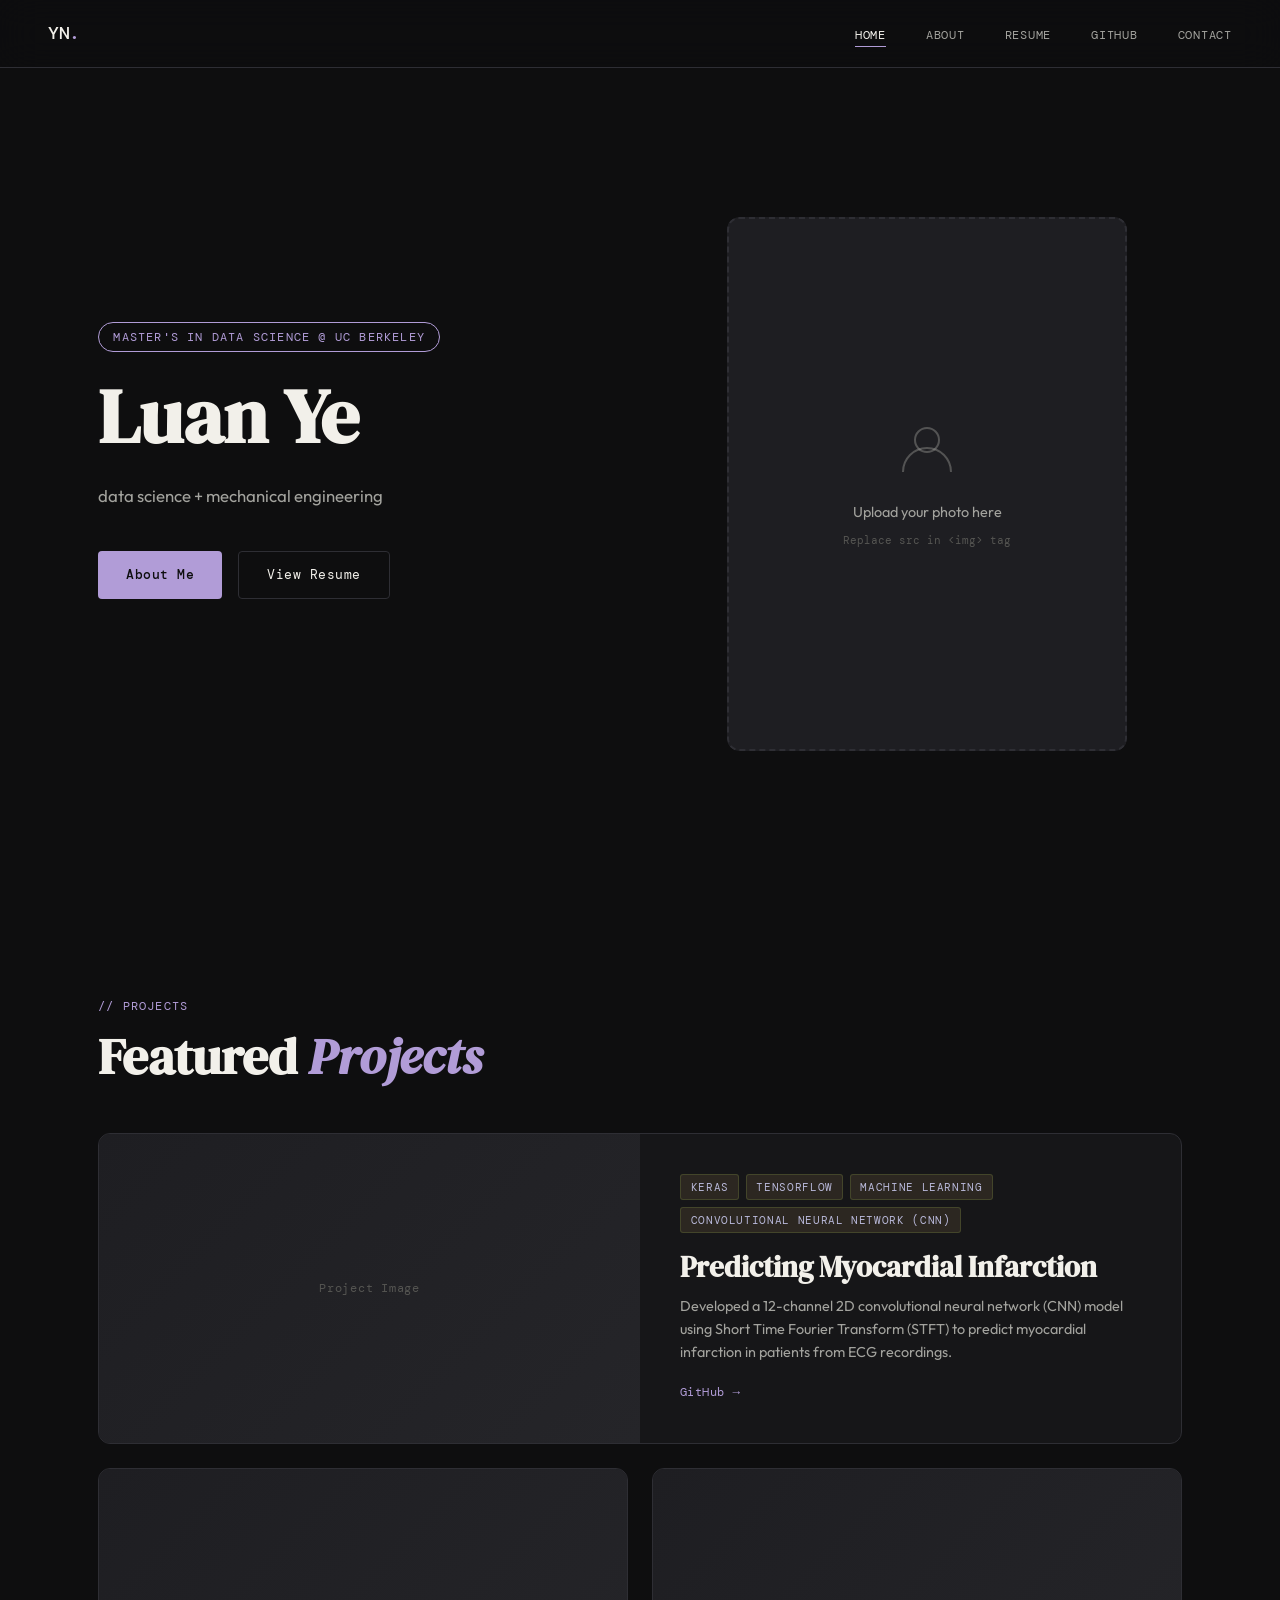
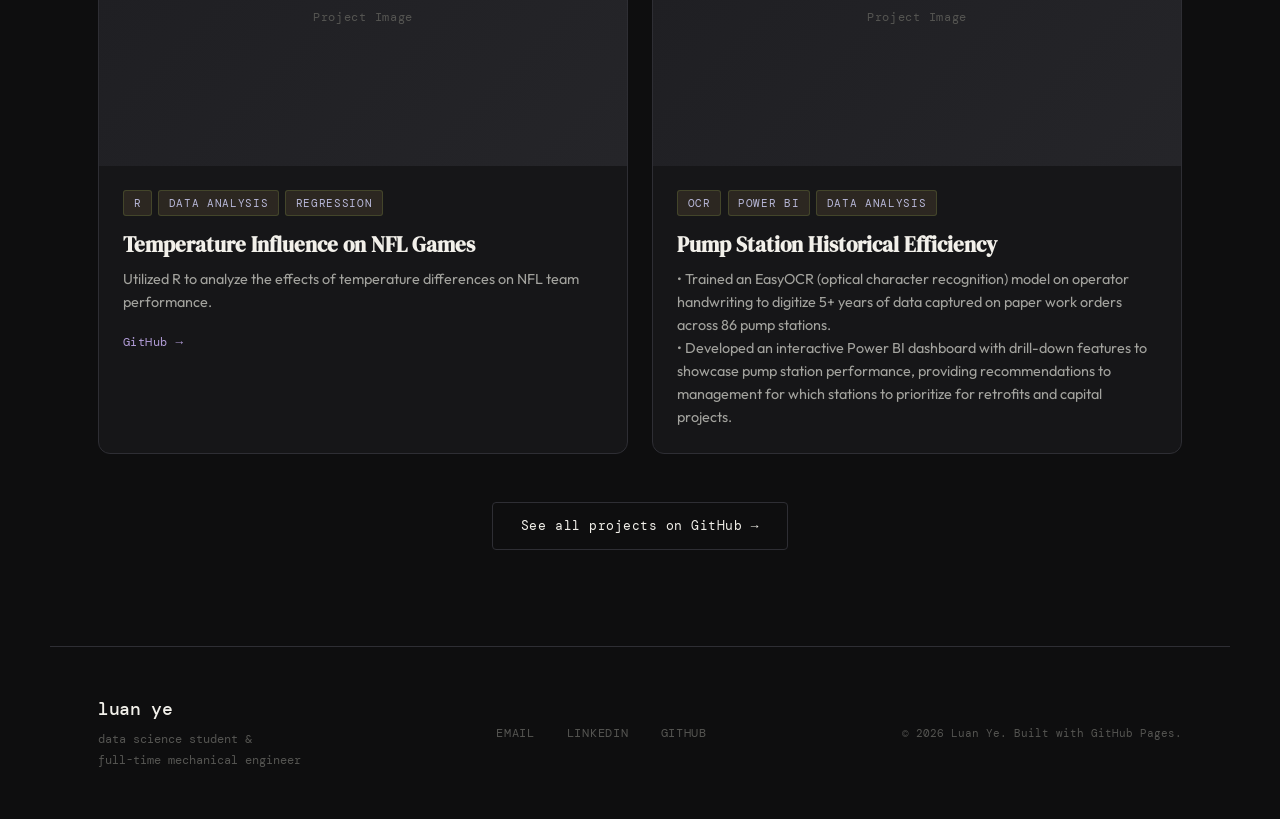
==== index.html @ e2cac596 "Update index.html" ====
<!DOCTYPE html>
<html lang="en">
<head>
  <meta charset="UTF-8" />
  <meta name="viewport" content="width=device-width, initial-scale=1.0"/>
  <title>Luan Ye — Data Science & Mechanical Engineering</title>
  <link rel="preconnect" href="https://fonts.googleapis.com">
  <link href="https://fonts.googleapis.com/css2?family=DM+Serif+Display:ital@0;1&family=DM+Mono:wght@300;400;500&family=Outfit:wght@300;400;500;600&display=swap" rel="stylesheet">
  <link rel="stylesheet" href="style.css">
</head>
<body>

  <!-- NAV -->
  <nav class="navbar">
    <div class="nav-logo">YN<span class="dot">.</span></div>
    <ul class="nav-links">
      <li><a href="index.html" class="active">Home</a></li>
      <li><a href="about.html">About</a></li>
      <li><a href="resume.html">Resume</a></li>
      <li><a href="https://github.com/yourusername" target="_blank">GitHub</a></li>
      <li><a href="contact.html">Contact</a></li>
    </ul>
    <button class="nav-toggle" aria-label="Toggle menu">&#9776;</button>
  </nav>

  <!-- HERO -->
  <section class="hero">
    <div class="hero-left">
      <span class="hero-tag">Master's in Data Science @ UC Berkeley</span>
      <h1 class="hero-title">Luan Ye </h1>
      <p class="hero-sub">
        data science + mechanical engineering
      </p>
      <div class="hero-cta">
        <a href="about.html" class="btn btn-primary">About Me</a>
        <a href="resume.html" class="btn btn-ghost">View Resume</a>
      </div>
    </div>

    <div class="hero-right">
      <div class="photo-frame">
        <div class="photo-placeholder">
          <div class="photo-inner">
            <svg width="64" height="64" viewBox="0 0 64 64" fill="none" xmlns="http://www.w3.org/2000/svg">
              <circle cx="32" cy="24" r="12" stroke="currentColor" stroke-width="2" fill="none" opacity="0.4"/>
              <path d="M8 56c0-13.255 10.745-24 24-24s24 10.745 24 24" stroke="currentColor" stroke-width="2" fill="none" opacity="0.4"/>
            </svg>
            <p>Upload your photo here</p>
            <span>Replace src in &lt;img&gt; tag</span>
          </div>
        </div>
        <!-- Uncomment and replace with your photo:
        <img src="assets/photo.jpg" alt="Your Name" class="hero-photo" />
        -->
        <div class="frame-accent top-left"></div>
        <div class="frame-accent bottom-right"></div>
      </div>
    </div>
  </section>

  <!-- PROJECTS -->
  <section class="projects-section">
    <div class="section-header">
      <div class="section-label">// Projects</div>
      <h2>Featured <em>Projects</em></h2>
    </div>

    <div class="projects-grid">

      <div class="project-card large">
        <div class="project-img-wrap">
          <div class="project-img-placeholder">
            <span>Project Image</span>
          </div>
           <img src="assets/ECG_STFT_Spectrogram.png" alt="Project 1 Image"> 
        </div>
        <div class="project-info">
          <div class="project-tags">
            <span>Keras</span><span>TensorFlow</span><span>Machine Learning</span><span>Convolutional Neural Network (CNN)</span>
          </div>
          <h3>Predicting Myocardial Infarction</h3>
          <p>Developed a 12-channel 2D convolutional neural network (CNN) model using Short Time Fourier Transform (STFT) to predict myocardial infarction in patients from ECG recordings.</p>
          <div class="project-links">
            <a href="https://github.com/yourusername/project1" target="_blank" class="proj-link">GitHub →</a>
          </div>
        </div>
      </div>

      <div class="project-card">
        <div class="project-img-wrap">
          <div class="project-img-placeholder">
            <span>Project Image</span>
          </div>
        </div>
        <div class="project-info">
          <div class="project-tags">
            <span>R</span><span>Data Analysis</span><span>Regression</span>
          </div>
          <h3>Temperature Influence on NFL Games</h3>
          <p>Utilized R to analyze the effects of temperature differences on NFL team performance.</p>
          <div class="project-links">
            <a href="https://github.com/yourusername/project2" target="_blank" class="proj-link">GitHub →</a>
          </div>
        </div>
      </div>

      <div class="project-card">
        <div class="project-img-wrap">
          <div class="project-img-placeholder">
            <span>Project Image</span>
          </div>
        </div>
        <div class="project-info">
          <div class="project-tags">
            <span>OCR</span><span>Power BI</span><span>Data Analysis</span>
          </div>
          <h3>Pump Station Historical Efficiency</h3>
          <p>• Trained an EasyOCR (optical character recognition) model on operator handwriting to digitize 5+ years of data captured on paper work orders across 86 pump stations. 
          <br>• Developed an interactive Power BI dashboard with drill-down features to showcase pump station performance, providing recommendations to management for which
            stations to prioritize for retrofits and capital projects.
          </p>
        </div>
      </div>

    </div>

    <div class="projects-more">
      <a href="https://github.com/yourusername" target="_blank" class="btn btn-ghost">See all projects on GitHub →</a>
    </div>
  </section>

  <!-- FOOTER -->
  <div id="footer-placeholder"></div>

  <script src="main.js"></script>
</body>
</html>
---- style.css ----
:root {
  --bg: #0e0e0f;
  --bg-2: #161618;
  --bg-3: #1e1e22;
  --surface: #252529;
  --border: #2e2e34;
  --text: #f2f0ea;
  --text-muted: #a3a39e;
  --text-dim: #555552;
  --accent: #b19cd7;     
  --accent-warm: #f0c674;  
  --accent-muted: #b8b8d9;
  --serif: 'DM Serif Display', Georgia, serif;
  --sans: 'Outfit', sans-serif;
  --mono: 'DM Mono', monospace;
  --radius: 4px;
  --radius-lg: 12px;
  --nav-h: 68px;
  --max-w: 1180px;
  --ease: cubic-bezier(0.22, 1, 0.36, 1);
}

*, *::before, *::after { box-sizing: border-box; margin: 0; padding: 0; }

html { scroll-behavior: smooth; }

body {
  background: var(--bg);
  color: var(--text);
  font-family: var(--sans);
  font-size: 16px;
  line-height: 1.7;
  overflow-x: hidden;
  -webkit-font-smoothing: antialiased;
}

a { color: inherit; text-decoration: none; }
img { max-width: 100%; display: block; }
ul { list-style: none; }

/* ---- SCROLLBAR ---- */
::-webkit-scrollbar { width: 6px; }
::-webkit-scrollbar-track { background: var(--bg); }
::-webkit-scrollbar-thumb { background: var(--border); border-radius: 3px; }

/* ============================================
   NAVBAR
============================================ */
.navbar {
  position: fixed;
  top: 0; left: 0; right: 0;
  height: var(--nav-h);
  display: flex;
  align-items: center;
  justify-content: space-between;
  padding: 0 3rem;
  background: rgba(14, 14, 15, 0.85);
  backdrop-filter: blur(20px);
  border-bottom: 1px solid var(--border);
  z-index: 100;
  transition: border-color 0.3s;
}

.nav-logo {
  font-family: var(--mono);
  font-size: 1.1rem;
  font-weight: 500;
  letter-spacing: -0.02em;
  color: var(--text);
}

.nav-logo .dot { color: var(--accent); }

.nav-links {
  display: flex;
  gap: 2.5rem;
  align-items: center;
}

.nav-links a {
  font-family: var(--mono);
  font-size: 0.78rem;
  letter-spacing: 0.06em;
  text-transform: uppercase;
  color: var(--text-muted);
  transition: color 0.2s;
  position: relative;
}

.nav-links a::after {
  content: '';
  position: absolute;
  bottom: -4px; left: 0; right: 0;
  height: 1px;
  background: var(--accent);
  transform: scaleX(0);
  transform-origin: left;
  transition: transform 0.3s var(--ease);
}

.nav-links a:hover,
.nav-links a.active {
  color: var(--text);
}

.nav-links a:hover::after,
.nav-links a.active::after {
  transform: scaleX(1);
}

.nav-toggle {
  display: none;
  background: none;
  border: none;
  color: var(--text);
  font-size: 1.4rem;
  cursor: pointer;
}

/* ============================================
   BUTTONS
============================================ */
.btn {
  display: inline-flex;
  align-items: center;
  gap: 0.5rem;
  padding: 0.75rem 1.75rem;
  border-radius: var(--radius);
  font-family: var(--mono);
  font-size: 0.8rem;
  letter-spacing: 0.04em;
  transition: all 0.25s var(--ease);
  cursor: pointer;
  border: none;
}

.btn-primary {
  background: var(--accent);
  color: #0e0e0f;
  font-weight: 500;
}

.btn-primary:hover {
  background: #d9ff6e;
  transform: translateY(-1px);
  box-shadow: 0 8px 24px rgba(200, 240, 96, 0.2);
}

.btn-ghost {
  background: transparent;
  color: var(--text);
  border: 1px solid var(--border);
}

.btn-ghost:hover {
  border-color: var(--accent);
  color: var(--accent);
  transform: translateY(-1px);
}

/* ============================================
   SECTION LABELS
============================================ */
.section-label {
  font-family: var(--mono);
  font-size: 0.75rem;
  letter-spacing: 0.1em;
  color: var(--accent);
  margin-bottom: 0.75rem;
  text-transform: uppercase;
}

/* ============================================
   HERO
============================================ */
.hero {
  min-height: 100vh;
  padding: calc(var(--nav-h) + 5rem) 3rem 5rem;
  max-width: var(--max-w);
  margin: 0 auto;
  display: grid;
  grid-template-columns: 1fr 1fr;
  gap: 4rem;
  align-items: center;
}

.hero-tag {
  display: inline-block;
  font-family: var(--mono);
  font-size: 0.75rem;
  letter-spacing: 0.1em;
  text-transform: uppercase;
  color: var(--accent);
  border: 1px solid var(--accent);
  border-radius: 100px;
  padding: 0.25rem 0.9rem;
  margin-bottom: 1.5rem;
}

.hero-title {
  font-family: var(--serif);
  font-size: clamp(3rem, 6vw, 5.5rem);
  line-height: 1.05;
  color: var(--text);
  margin-bottom: 1.5rem;
  animation: fadeUp 0.8s var(--ease) both;
}

.hero-title em {
  font-style: italic;
  color: var(--accent);
}

.hero-sub {
  font-size: 1.05rem;
  color: var(--text-muted);
  max-width: 460px;
  margin-bottom: 2.5rem;
  line-height: 1.8;
  animation: fadeUp 0.8s 0.1s var(--ease) both;
}

.hero-cta {
  display: flex;
  gap: 1rem;
  flex-wrap: wrap;
  margin-bottom: 3rem;
  animation: fadeUp 0.8s 0.2s var(--ease) both;
}

.hero-stats {
  display: flex;
  align-items: center;
  gap: 2rem;
  animation: fadeUp 0.8s 0.3s var(--ease) both;
}

.stat { display: flex; flex-direction: column; }
.stat-num {
  font-family: var(--serif);
  font-size: 2rem;
  color: var(--text);
  line-height: 1;
}
.stat-label {
  font-family: var(--mono);
  font-size: 0.7rem;
  letter-spacing: 0.08em;
  color: var(--text-muted);
  text-transform: uppercase;
  margin-top: 0.2rem;
}
.stat-divider {
  width: 1px;
  height: 40px;
  background: var(--border);
}

/* PHOTO FRAME */
.hero-right {
  display: flex;
  flex-direction: column;
  align-items: center;
  gap: 1.5rem;
  animation: fadeIn 1s 0.4s var(--ease) both;
}

.photo-frame {
  position: relative;
  width: 100%;
  max-width: 400px;
  aspect-ratio: 3/4;
  border-radius: var(--radius-lg);
  overflow: hidden;
}

.about-frame {
  max-width: 340px;
  aspect-ratio: 3/4;
}

.photo-placeholder {
  width: 100%;
  height: 100%;
  background: var(--bg-3);
  border: 2px dashed var(--border);
  border-radius: var(--radius-lg);
  display: flex;
  align-items: center;
  justify-content: center;
  transition: border-color 0.3s;
}

.photo-placeholder:hover { border-color: var(--accent); }

.photo-inner {
  text-align: center;
  color: var(--text-muted);
  padding: 2rem;
}

.photo-inner p {
  font-size: 0.9rem;
  margin-top: 0.75rem;
}

.photo-inner span {
  font-family: var(--mono);
  font-size: 0.7rem;
  color: var(--text-dim);
}

.hero-photo {
  width: 100%;
  height: 100%;
  object-fit: cover;
  border-radius: var(--radius-lg);
}

.frame-accent {
  position: absolute;
  width: 40px;
  height: 40px;
  border-color: var(--accent);
  border-style: solid;
  pointer-events: none;
}

.frame-accent.top-left {
  top: -8px; left: -8px;
  border-width: 2px 0 0 2px;
}

.frame-accent.bottom-right {
  bottom: -8px; right: -8px;
  border-width: 0 2px 2px 0;
}

.floating-badge {
  display: flex;
  align-items: center;
  gap: 0.5rem;
  background: var(--bg-3);
  border: 1px solid var(--border);
  border-radius: 100px;
  padding: 0.5rem 1.25rem;
  font-family: var(--mono);
  font-size: 0.75rem;
  color: var(--text-muted);
  letter-spacing: 0.04em;
}

.badge-icon {
  color: var(--accent);
  animation: spin 4s linear infinite;
}

/* ============================================
   SUMMARY SECTION
============================================ */
.summary-section {
  background: var(--bg-2);
  border-top: 1px solid var(--border);
  border-bottom: 1px solid var(--border);
  padding: 6rem 3rem;
}

.summary-grid {
  max-width: var(--max-w);
  margin: 0 auto;
  display: grid;
  grid-template-columns: 1fr 1fr;
  gap: 5rem;
  align-items: start;
}

.summary-text h2 {
  font-family: var(--serif);
  font-size: clamp(1.8rem, 3vw, 2.8rem);
  line-height: 1.2;
  margin-bottom: 1.5rem;
}

.summary-text h2 em {
  font-style: italic;
  color: var(--accent);
}

.summary-text p {
  color: var(--text-muted);
  margin-bottom: 1rem;
  line-height: 1.8;
}

.summary-skills {
  display: flex;
  flex-wrap: wrap;
  gap: 0.6rem;
  padding-top: 1rem;
}

.skill-pill {
  font-family: var(--mono);
  font-size: 0.75rem;
  letter-spacing: 0.04em;
  padding: 0.4rem 0.9rem;
  border: 1px solid var(--border);
  border-radius: 100px;
  color: var(--text-muted);
  transition: all 0.2s;
}

.skill-pill:hover {
  border-color: var(--accent);
  color: var(--accent);
  background: rgba(200, 240, 96, 0.05);
}

/* ============================================
   PROJECTS SECTION
============================================ */
.projects-section {
  padding: 6rem 3rem;
  max-width: var(--max-w);
  margin: 0 auto;
}

.section-header {
  margin-bottom: 3rem;
}

.section-header h2 {
  font-family: var(--serif);
  font-size: clamp(2rem, 4vw, 3.5rem);
  line-height: 1.1;
}

.section-header h2 em {
  font-style: italic;
  color: var(--accent);
}

.projects-grid {
  display: grid;
  grid-template-columns: repeat(2, 1fr);
  gap: 1.5rem;
}

.project-card {
  background: var(--bg-2);
  border: 1px solid var(--border);
  border-radius: var(--radius-lg);
  overflow: hidden;
  transition: border-color 0.3s, transform 0.3s var(--ease);
}

.project-card:hover {
  border-color: var(--accent);
  transform: translateY(-4px);
}

.project-card.large {
  grid-column: span 2;
  display: grid;
  grid-template-columns: 1fr 1fr;
}

.project-img-wrap {
  aspect-ratio: 16/9;
  overflow: hidden;
  background: var(--bg-3);
}

.project-card.large .project-img-wrap {
  aspect-ratio: auto;
  min-height: 300px;
}

.project-img-placeholder {
  width: 100%;
  height: 100%;
  display: flex;
  align-items: center;
  justify-content: center;
  color: var(--text-dim);
  font-family: var(--mono);
  font-size: 0.75rem;
  letter-spacing: 0.06em;
  background: linear-gradient(135deg, var(--bg-3) 0%, var(--surface) 100%);
  transition: opacity 0.3s;
}

.project-img-placeholder:hover { opacity: 0.8; }

.project-info {
  padding: 1.5rem;
  display: flex;
  flex-direction: column;
  gap: 0.6rem;
}

.project-card.large .project-info {
  padding: 2.5rem;
  justify-content: center;
}

.project-tags {
  display: flex;
  flex-wrap: wrap;
  gap: 0.4rem;
  margin-bottom: 0.4rem;
}

.project-tags span {
  font-family: var(--mono);
  font-size: 0.67rem;
  letter-spacing: 0.06em;
  padding: 0.2rem 0.6rem;
  background: rgba(240, 198, 116, 0.10);
  color: var(--accent-muted);
  border: 1px solid rgba(200, 240, 96, 0.15);
  border-radius: 3px;
  text-transform: uppercase;
}

.project-info h3 {
  font-family: var(--serif);
  font-size: 1.3rem;
  color: var(--text);
  line-height: 1.25;
}

.project-card.large .project-info h3 {
  font-size: 1.8rem;
}

.project-info p {
  font-size: 0.9rem;
  color: var(--text-muted);
  line-height: 1.6;
}

.project-links {
  display: flex;
  gap: 1.25rem;
  margin-top: 0.5rem;
}

.proj-link {
  font-family: var(--mono);
  font-size: 0.78rem;
  color: var(--accent);
  letter-spacing: 0.04em;
  transition: opacity 0.2s;
}

.proj-link:hover { opacity: 0.7; }
.proj-link.secondary { color: var(--text-muted); }

.projects-more {
  margin-top: 3rem;
  text-align: center;
}

/* ============================================
   PAGE HERO (inner pages)
============================================ */
.page-hero {
  padding: calc(var(--nav-h) + 5rem) 3rem 4rem;
  max-width: var(--max-w);
  margin: 0 auto;
  border-bottom: 1px solid var(--border);
}

.page-hero h1 {
  font-family: var(--serif);
  font-size: clamp(2.5rem, 5vw, 4.5rem);
  line-height: 1.1;
  margin-top: 0.5rem;
}

.page-hero h1 em {
  font-style: italic;
  color: var(--accent);
}

/* ============================================
   ABOUT PAGE
============================================ */
.about-section {
  padding: 5rem 3rem;
  max-width: var(--max-w);
  margin: 0 auto;
}

.about-grid {
  display: grid;
  grid-template-columns: 320px 1fr;
  gap: 5rem;
  align-items: start;
}

.about-photo-col {
  position: sticky;
  top: calc(var(--nav-h) + 2rem);
}

.about-quick-facts {
  margin-top: 2rem;
  display: flex;
  flex-direction: column;
  gap: 0.75rem;
}

.fact {
  display: flex;
  justify-content: space-between;
  align-items: center;
  font-size: 0.85rem;
  padding-bottom: 0.75rem;
  border-bottom: 1px solid var(--border);
}

.fact-label {
  font-family: var(--mono);
  font-size: 0.7rem;
  letter-spacing: 0.08em;
  color: var(--text-dim);
  text-transform: uppercase;
}

.about-text-col h2 {
  font-family: var(--serif);
  font-size: 2.5rem;
  margin-bottom: 1.5rem;
}

.about-text-col h2 em {
  font-style: italic;
  color: var(--accent);
}

.about-text-col p {
  color: var(--text-muted);
  line-height: 1.8;
  margin-bottom: 1.2rem;
}

/* TIMELINE */
.timeline {
  margin-top: 3rem;
  padding-top: 3rem;
  border-top: 1px solid var(--border);
}

.timeline-item {
  display: grid;
  grid-template-columns: 16px 1fr;
  gap: 1.25rem;
  margin-bottom: 2rem;
  position: relative;
}

.timeline-item:not(:last-child) .timeline-dot::after {
  content: '';
  position: absolute;
  left: 7px;
  top: 20px;
  bottom: -20px;
  width: 1px;
  background: var(--border);
}

.timeline-dot {
  width: 14px;
  height: 14px;
  border-radius: 50%;
  background: var(--accent);
  border: 2px solid var(--bg);
  box-shadow: 0 0 0 1px var(--accent);
  margin-top: 4px;
  flex-shrink: 0;
  position: relative;
}

.timeline-date {
  font-family: var(--mono);
  font-size: 0.72rem;
  letter-spacing: 0.06em;
  color: var(--accent-muted);
  text-transform: uppercase;
}

.timeline-content h4 {
  font-size: 1rem;
  font-weight: 600;
  color: var(--text);
  margin: 0.3rem 0 0.2rem;
}

.timeline-content p {
  font-size: 0.85rem;
  color: var(--text-muted);
  margin: 0;
}

.interest-pills {
  display: flex;
  flex-wrap: wrap;
  gap: 0.5rem;
}

.interest-pills span {
  font-family: var(--mono);
  font-size: 0.75rem;
  letter-spacing: 0.04em;
  padding: 0.4rem 0.9rem;
  background: var(--bg-3);
  border: 1px solid var(--border);
  border-radius: 100px;
  color: var(--text-muted);
}

/* ============================================
   RESUME PAGE
============================================ */
.resume-viewer {
  padding: 0;
  margin: 0;
  max-width: none;
}

.resume-viewer iframe {
  width: 100%;
  height: 100vh;
  border: none;
  display: block;
}

/* ============================================
   CONTACT PAGE
============================================ */
.contact-section {
  padding: 5rem 3rem 6rem;
  max-width: var(--max-w);
  margin: 0 auto;
}

.contact-grid {
  display: grid;
  grid-template-columns: 1fr 1fr;
  gap: 5rem;
  align-items: start;
}

.contact-intro {
  font-size: 1.05rem;
  color: var(--text-muted);
  line-height: 1.8;
  margin-bottom: 2.5rem;
}

.contact-channels {
  display: flex;
  flex-direction: column;
  gap: 0.75rem;
  margin-bottom: 2.5rem;
}

.contact-channel {
  display: flex;
  align-items: center;
  gap: 1rem;
  padding: 1.25rem;
  background: var(--bg-2);
  border: 1px solid var(--border);
  border-radius: var(--radius-lg);
  transition: border-color 0.2s, transform 0.2s var(--ease);
}

.contact-channel:hover {
  border-color: var(--accent);
  transform: translateX(4px);
}

.channel-icon {
  width: 40px;
  height: 40px;
  background: var(--bg-3);
  border-radius: var(--radius);
  display: flex;
  align-items: center;
  justify-content: center;
  font-family: var(--mono);
  font-size: 0.8rem;
  color: var(--accent);
  flex-shrink: 0;
}

.channel-info {
  flex: 1;
  display: flex;
  flex-direction: column;
}

.channel-label {
  font-family: var(--mono);
  font-size: 0.68rem;
  letter-spacing: 0.08em;
  text-transform: uppercase;
  color: var(--text-dim);
}

.channel-value {
  font-size: 0.9rem;
  color: var(--text);
}

.channel-arrow {
  color: var(--text-dim);
  font-size: 0.9rem;
  transition: color 0.2s;
}

.contact-channel:hover .channel-arrow { color: var(--accent); }

.availability-badge {
  display: inline-flex;
  align-items: center;
  gap: 0.6rem;
  font-family: var(--mono);
  font-size: 0.75rem;
  color: var(--text-muted);
  letter-spacing: 0.02em;
  padding: 0.6rem 1.1rem;
  background: var(--bg-2);
  border: 1px solid var(--border);
  border-radius: 100px;
}

.avail-dot {
  width: 8px;
  height: 8px;
  border-radius: 50%;
  background: var(--accent);
  animation: pulse 2s ease infinite;
}

.contact-form-wrapper {
  background: var(--bg-2);
  border: 1px solid var(--border);
  border-radius: var(--radius-lg);
  padding: 2.5rem;
}

.contact-form-wrapper h3 {
  font-family: var(--serif);
  font-size: 1.5rem;
  margin-bottom: 0.5rem;
}

.form-note {
  font-family: var(--mono);
  font-size: 0.72rem;
  color: var(--text-dim);
  margin-bottom: 2rem;
  line-height: 1.5;
}

.form-note a { color: var(--accent); text-decoration: underline; }

.contact-form {
  display: flex;
  flex-direction: column;
  gap: 1.25rem;
}

.form-group {
  display: flex;
  flex-direction: column;
  gap: 0.4rem;
}

.form-group label {
  font-family: var(--mono);
  font-size: 0.72rem;
  letter-spacing: 0.08em;
  text-transform: uppercase;
  color: var(--text-dim);
}

.form-group input,
.form-group textarea {
  background: var(--bg-3);
  border: 1px solid var(--border);
  border-radius: var(--radius);
  padding: 0.75rem 1rem;
  color: var(--text);
  font-family: var(--sans);
  font-size: 0.9rem;
  outline: none;
  transition: border-color 0.2s;
  resize: vertical;
}

.form-group input:focus,
.form-group textarea:focus {
  border-color: var(--accent);
}

.form-submit { width: 100%; justify-content: center; margin-top: 0.5rem; }

/* ============================================
   FOOTER
============================================ */
.footer {
  border-top: 1px solid var(--border);
  padding: 3rem;
  max-width: var(--max-w);
  margin: 0 auto;
  display: grid;
  grid-template-columns: auto 1fr auto;
  align-items: center;
  gap: 2rem;
}

.footer-left {
  display: flex;
  flex-direction: column;
  gap: 0.25rem;
}

.footer-left p {
  font-size: 0.78rem;
  color: var(--text-dim);
  font-family: var(--mono);
}

.footer-links {
  display: flex;
  justify-content: center;
  gap: 2rem;
}

.footer-links a {
  font-family: var(--mono);
  font-size: 0.75rem;
  letter-spacing: 0.06em;
  color: var(--text-dim);
  text-transform: uppercase;
  transition: color 0.2s;
}

.footer-links a:hover { color: var(--accent); }

.footer-copy {
  font-family: var(--mono);
  font-size: 0.7rem;
  color: var(--text-dim);
  text-align: right;
}

/* ============================================
   ANIMATIONS
============================================ */
@keyframes fadeUp {
  from { opacity: 0; transform: translateY(24px); }
  to   { opacity: 1; transform: translateY(0); }
}

@keyframes fadeIn {
  from { opacity: 0; }
  to   { opacity: 1; }
}

@keyframes spin {
  from { transform: rotate(0deg); }
  to   { transform: rotate(360deg); }
}

@keyframes pulse {
  0%, 100% { opacity: 1; }
  50% { opacity: 0.4; }
}

/* ============================================
   RESPONSIVE
============================================ */
@media (max-width: 900px) {
  .hero {
    grid-template-columns: 1fr;
    text-align: center;
    padding-top: calc(var(--nav-h) + 3rem);
  }

  .hero-right { order: -1; }
  .hero-cta { justify-content: center; }
  .hero-stats { justify-content: center; }
  .hero-sub { margin: 0 auto 2rem; }

  .photo-frame { max-width: 280px; margin: 0 auto; }

  .summary-grid,
  .about-grid,
  .contact-grid {
    grid-template-columns: 1fr;
    gap: 3rem;
  }

  .about-photo-col { position: static; }

  .project-card.large {
    grid-column: span 1;
    grid-template-columns: 1fr;
  }

  .projects-grid { grid-template-columns: 1fr; }

  .resume-entry {
    grid-template-columns: 1fr;
    gap: 0.5rem;
  }

  .footer {
    grid-template-columns: 1fr;
    text-align: center;
  }

  .footer-links { flex-wrap: wrap; }
  .footer-copy { text-align: center; }
}

@media (max-width: 640px) {
  .navbar { padding: 0 1.5rem; }
  .nav-links { display: none; }
  .nav-toggle { display: block; }

  .hero,
  .summary-section,
  .projects-section,
  .about-section,
  .resume-section,
  .contact-section,
  .page-hero {
    padding-left: 1.5rem;
    padding-right: 1.5rem;
  }

  .footer { padding: 2rem 1.5rem; }
}
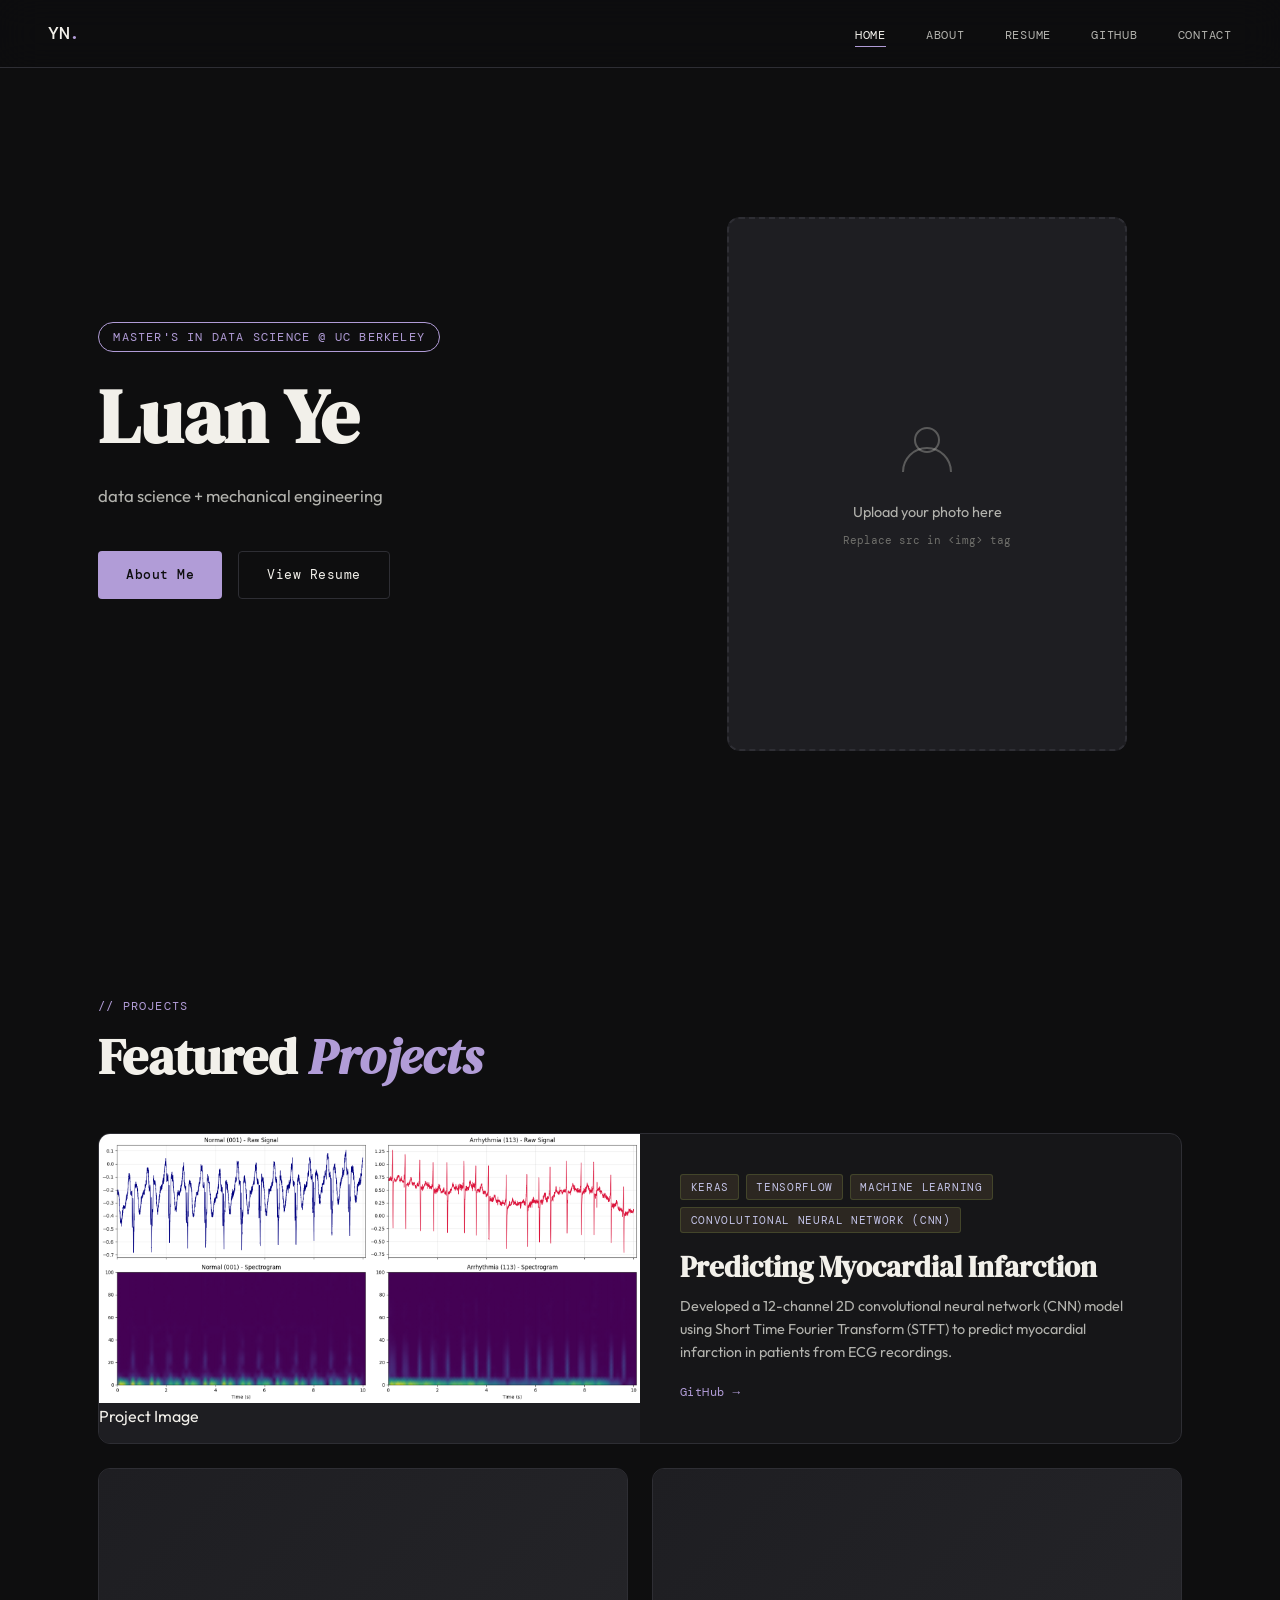
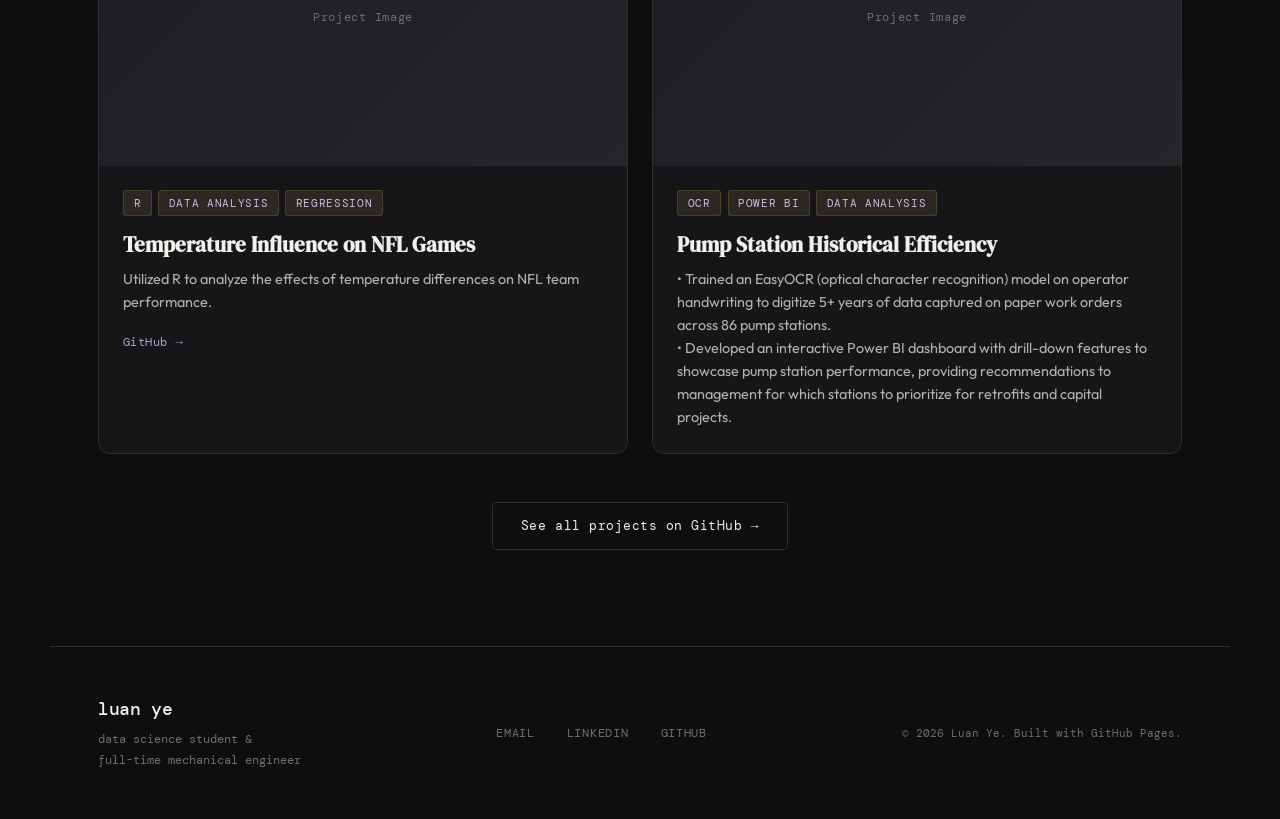
==== commit 88d4b289: "Update index.html" ====
--- a/index.html
+++ b/index.html
@@ -69,11 +69,9 @@
 
       <div class="project-card large">
         <div class="project-img-wrap">
-          <div class="project-img-placeholder">
+          <img src="assets/ECG_STFT_Spectrogram.png" alt="Project 1 Image"> 
             <span>Project Image</span>
           </div>
-           <img src="assets/ECG_STFT_Spectrogram.png" alt="Project 1 Image"> 
-        </div>
         <div class="project-info">
           <div class="project-tags">
             <span>Keras</span><span>TensorFlow</span><span>Machine Learning</span><span>Convolutional Neural Network (CNN)</span>
--- a/style.css
+++ b/style.css
@@ -6,11 +6,11 @@
   --surface: #252529;
   --border: #2e2e34;
   --text: #f2f0ea;
-  --text-muted: #a3a39e;
-  --text-dim: #555552;
+  --text-muted: #b3b3ae;
+  --text-dim: #6f6f6b;
   --accent: #b19cd7;     
   --accent-warm: #f0c674;  
-  --accent-muted: #b8b8d9;
+  --accent-muted: #c2c2e6;
   --serif: 'DM Serif Display', Georgia, serif;
   --sans: 'Outfit', sans-serif;
   --mono: 'DM Mono', monospace;
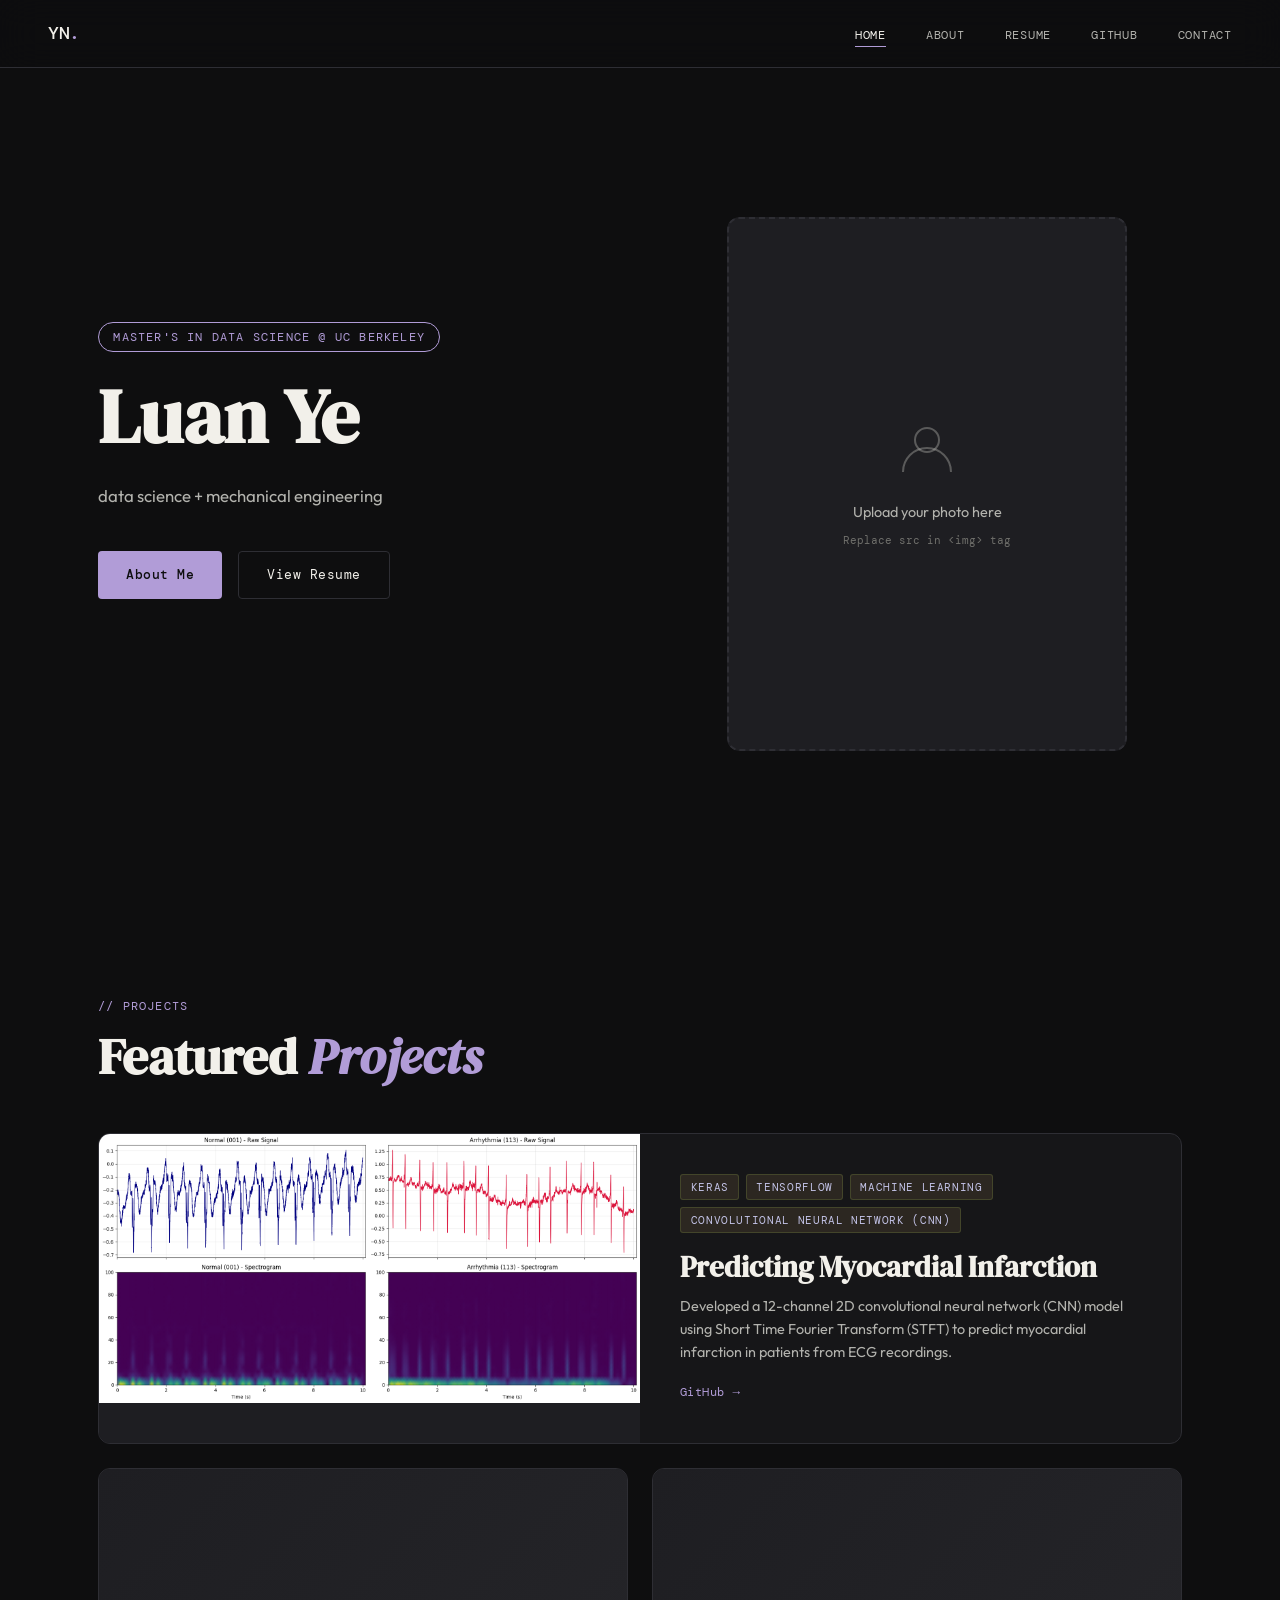
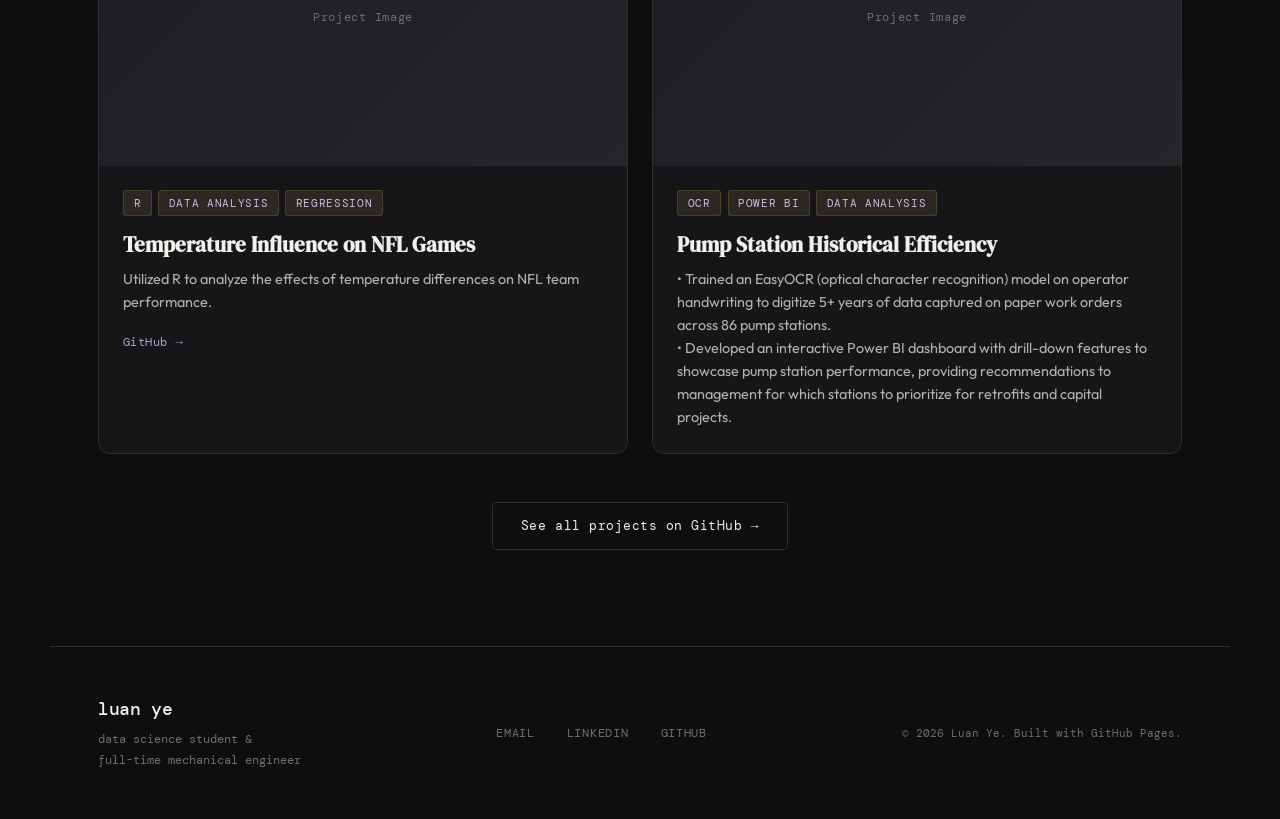
==== commit 8671d1ce: "Update index.html" ====
--- a/index.html
+++ b/index.html
@@ -70,7 +70,6 @@
       <div class="project-card large">
         <div class="project-img-wrap">
           <img src="assets/ECG_STFT_Spectrogram.png" alt="Project 1 Image"> 
-            <span>Project Image</span>
           </div>
         <div class="project-info">
           <div class="project-tags">
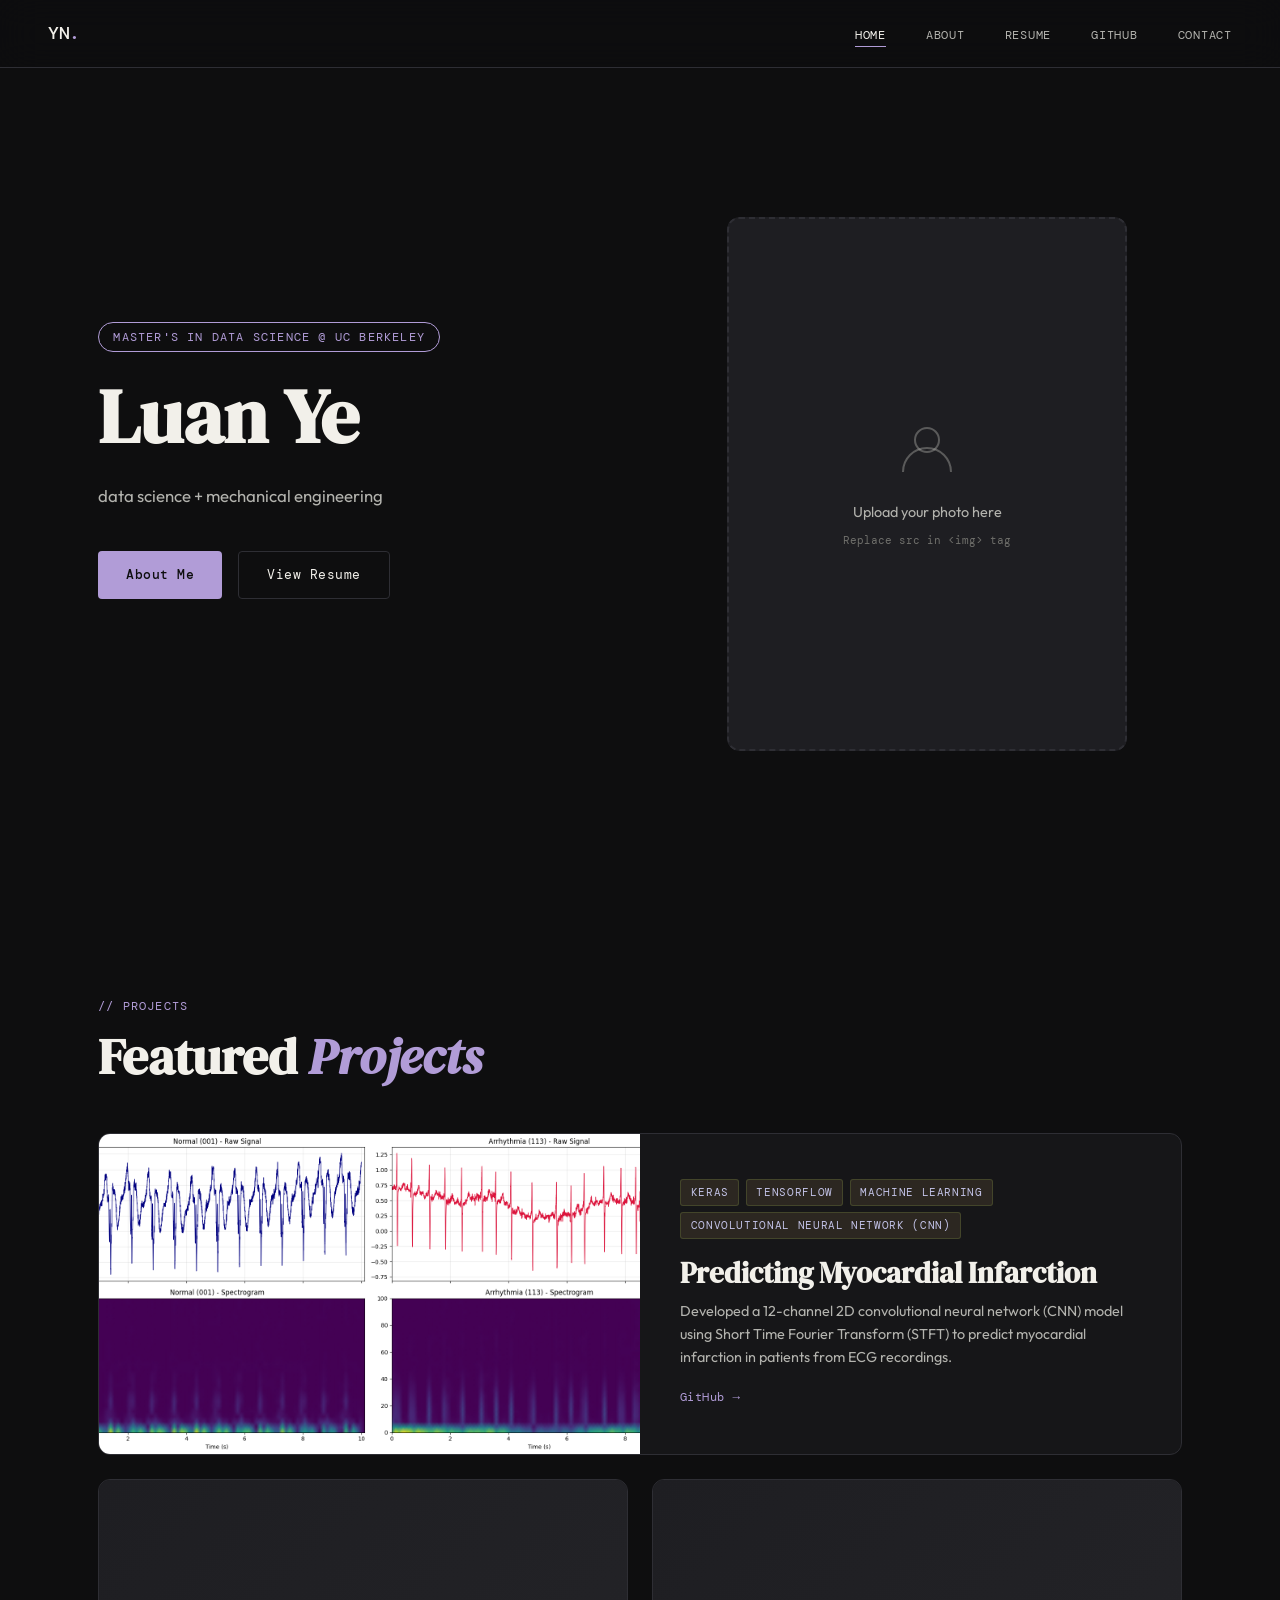
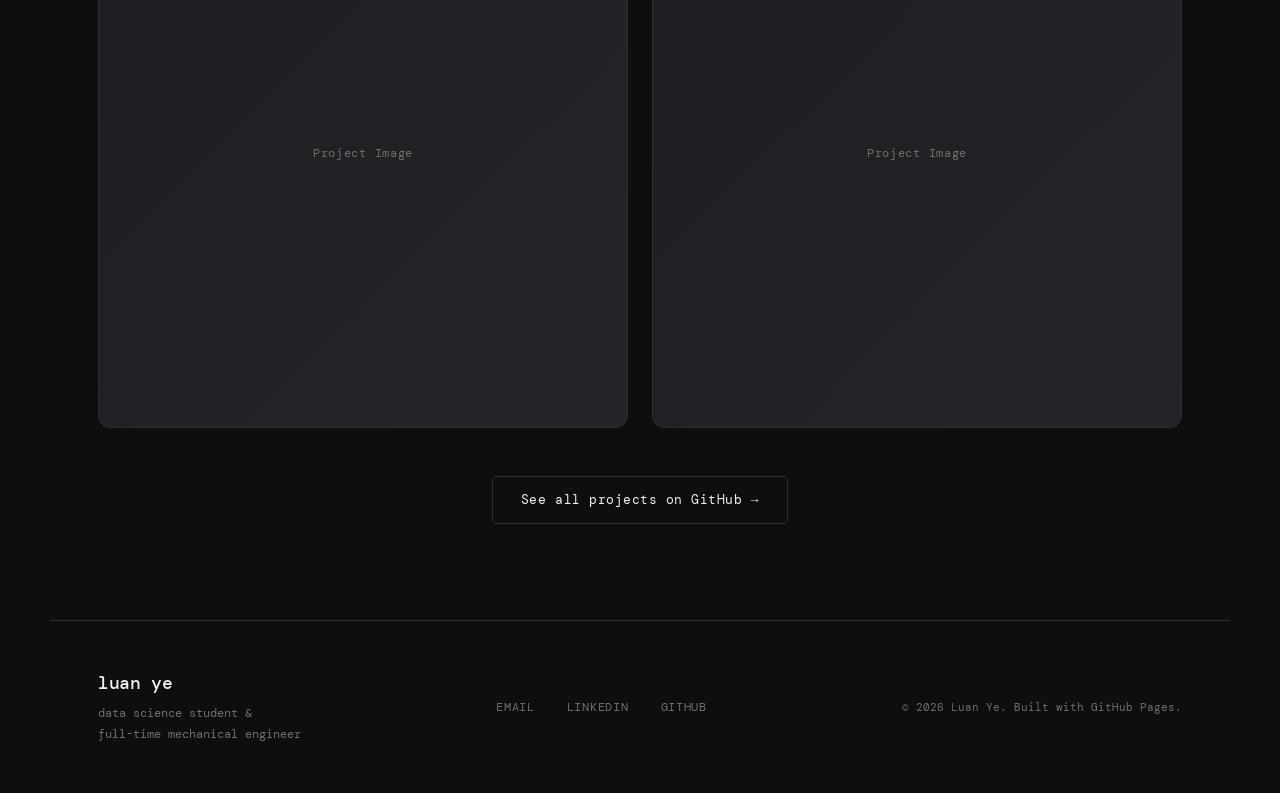
==== commit ac891283: "Update index.html" ====
--- a/index.html
+++ b/index.html
@@ -113,8 +113,8 @@
           </div>
           <h3>Pump Station Historical Efficiency</h3>
           <p>• Trained an EasyOCR (optical character recognition) model on operator handwriting to digitize 5+ years of data captured on paper work orders across 86 pump stations. 
-          <br>• Developed an interactive Power BI dashboard with drill-down features to showcase pump station performance, providing recommendations to management for which
-            stations to prioritize for retrofits and capital projects.
+          <br>• Developed an interactive Power BI dashboard with drill-down features and map to showcase pump station performance.
+          <br>• Guided management strategy for prioritization of station retrofits and capital projects.
           </p>
         </div>
       </div>
--- a/style.css
+++ b/style.css
@@ -467,14 +467,23 @@
 }
 
 .project-img-wrap {
-  aspect-ratio: 16/9;
+  width: 100%;
+  height: 100%;
+  min-height: 260px;
   overflow: hidden;
   background: var(--bg-3);
+  position: relative;
+}
+
+.project-img-wrap img {
+  width: 100%;
+  height: 100%;
+  object-fit: cover;
+  display: block;
 }
 
 .project-card.large .project-img-wrap {
-  aspect-ratio: auto;
-  min-height: 300px;
+  min-height: 320px;
 }
 
 .project-img-placeholder {
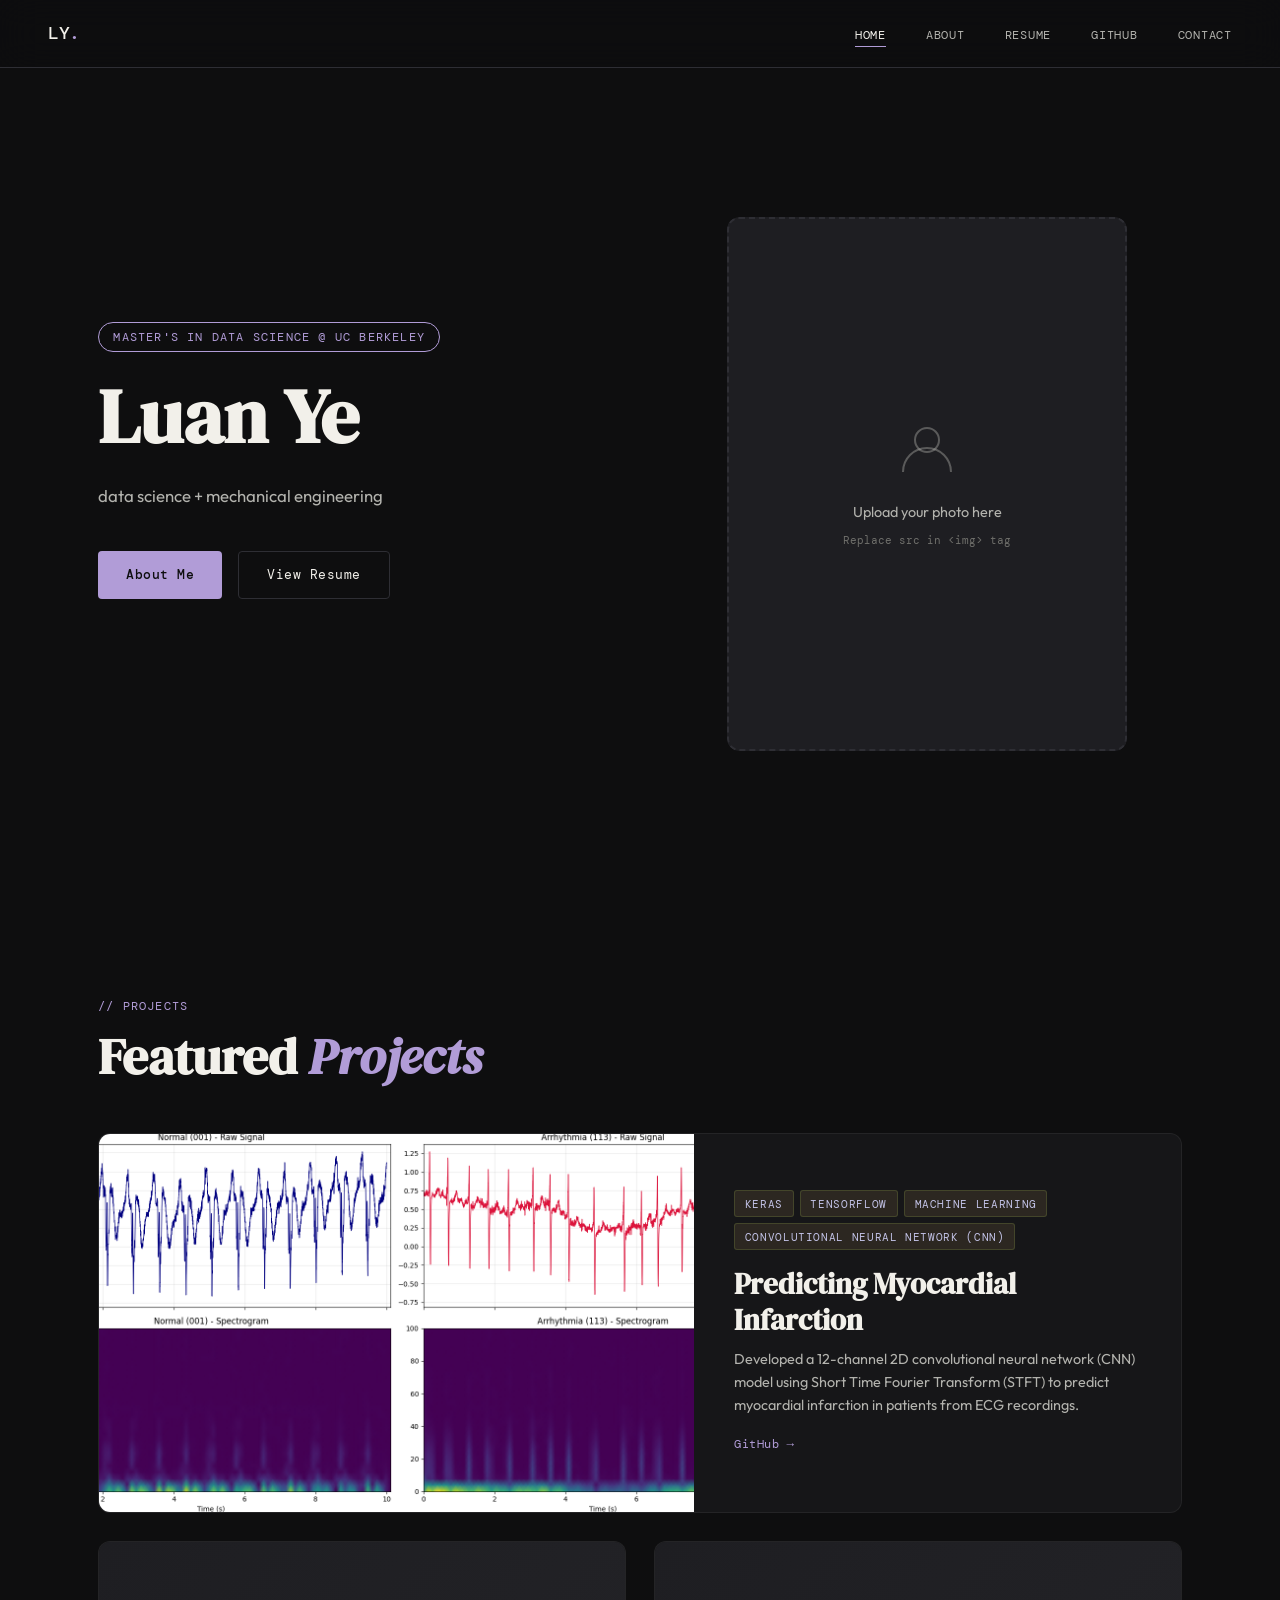
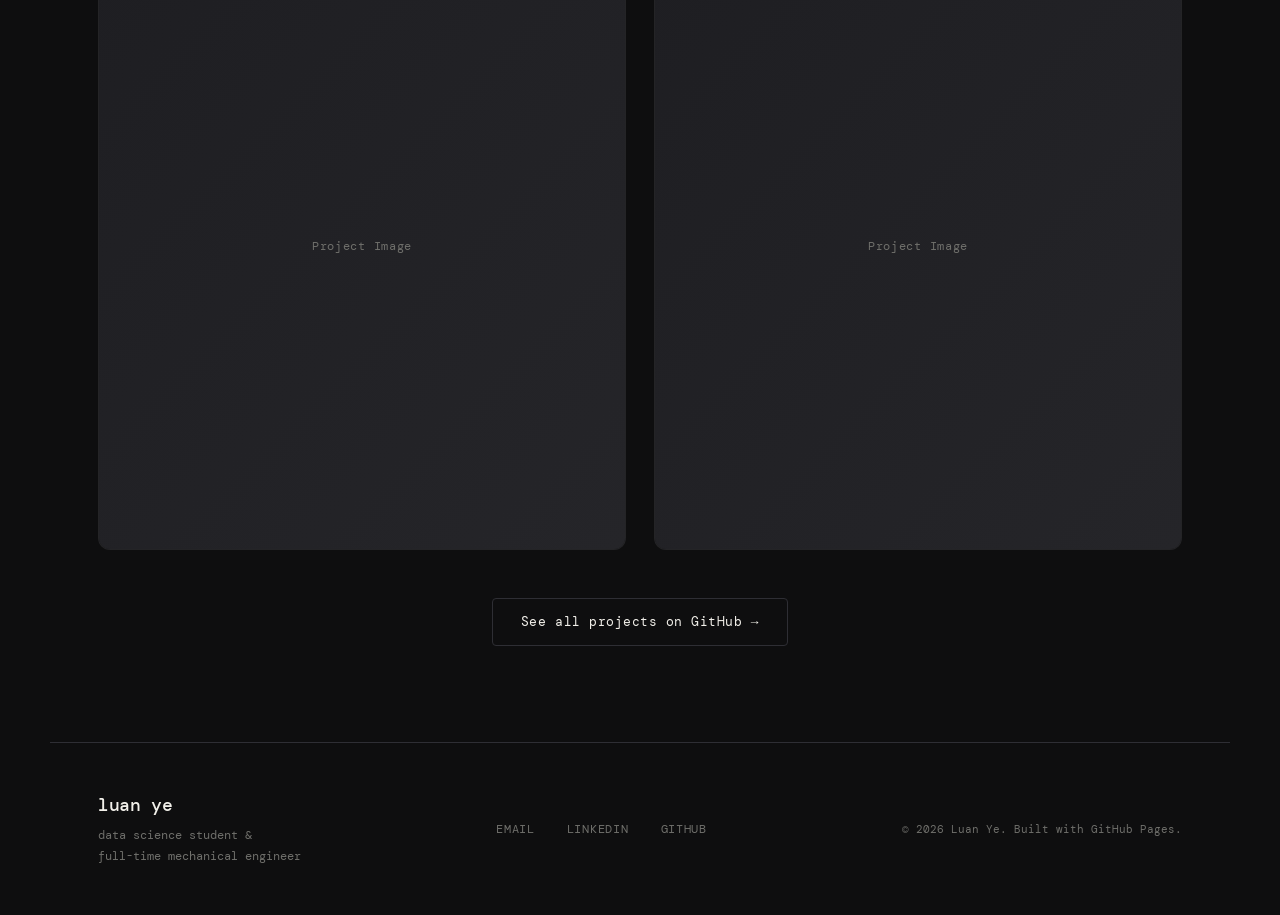
==== commit d5748374: "Update index.html" ====
--- a/index.html
+++ b/index.html
@@ -12,7 +12,7 @@
 
   <!-- NAV -->
   <nav class="navbar">
-    <div class="nav-logo">YN<span class="dot">.</span></div>
+    <div class="nav-logo">LY<span class="dot">.</span></div>
     <ul class="nav-links">
       <li><a href="index.html" class="active">Home</a></li>
       <li><a href="about.html">About</a></li>
--- a/style.css
+++ b/style.css
@@ -443,35 +443,43 @@
 
 .projects-grid {
   display: grid;
-  grid-template-columns: repeat(2, 1fr);
-  gap: 1.5rem;
+  grid-template-columns: repeat(2, minmax(0, 1fr));
+  gap: 1.75rem;
 }
 
 .project-card {
   background: var(--bg-2);
-  border: 1px solid var(--border);
+  border: 1px solid rgba(255, 255, 255, 0.06);
   border-radius: var(--radius-lg);
   overflow: hidden;
-  transition: border-color 0.3s, transform 0.3s var(--ease);
+
+  transition: transform 0.45s var(--ease),
+              box-shadow 0.45s var(--ease),
+              border-color 0.3s var(--ease);
+
+  will-change: transform;
 }
 
 .project-card:hover {
-  border-color: var(--accent);
-  transform: translateY(-4px);
+  transform: translateY(-8px);
+  border-color: rgba(177, 156, 215, 0.35);
+  box-shadow: 0 18px 50px rgba(0, 0, 0, 0.45);
 }
 
 .project-card.large {
-  grid-column: span 2;
+  grid-column: 1 / -1;
   display: grid;
-  grid-template-columns: 1fr 1fr;
+  grid-template-columns: 1.1fr 0.9fr;
+  align-items: stretch;
+  min-height: 380px;
 }
 
 .project-img-wrap {
   width: 100%;
   height: 100%;
-  min-height: 260px;
+  min-height: 320px;
   overflow: hidden;
-  background: var(--bg-3);
+  background: #0f0f12;
   position: relative;
 }
 
@@ -480,10 +488,35 @@
   height: 100%;
   object-fit: cover;
   display: block;
-}
-
-.project-card.large .project-img-wrap {
-  min-height: 320px;
+
+  transform: scale(1.03);
+  transition: transform 0.7s var(--ease);
+}
+
+.project-card:hover .project-img-wrap img {
+  transform: scale(1.08);
+}
+
+.project-card::before {
+  content: "";
+  position: absolute;
+  inset: 0;
+  background: radial-gradient(
+    800px circle at var(--x, 50%) var(--y, 50%),
+    rgba(177, 156, 215, 0.08),
+    transparent 40%
+  );
+  opacity: 0;
+  transition: opacity 0.4s ease;
+  pointer-events: none;
+}
+
+.project-card:hover::before {
+  opacity: 1;
+}
+
+.project-card {
+  position: relative;
 }
 
 .project-img-placeholder {
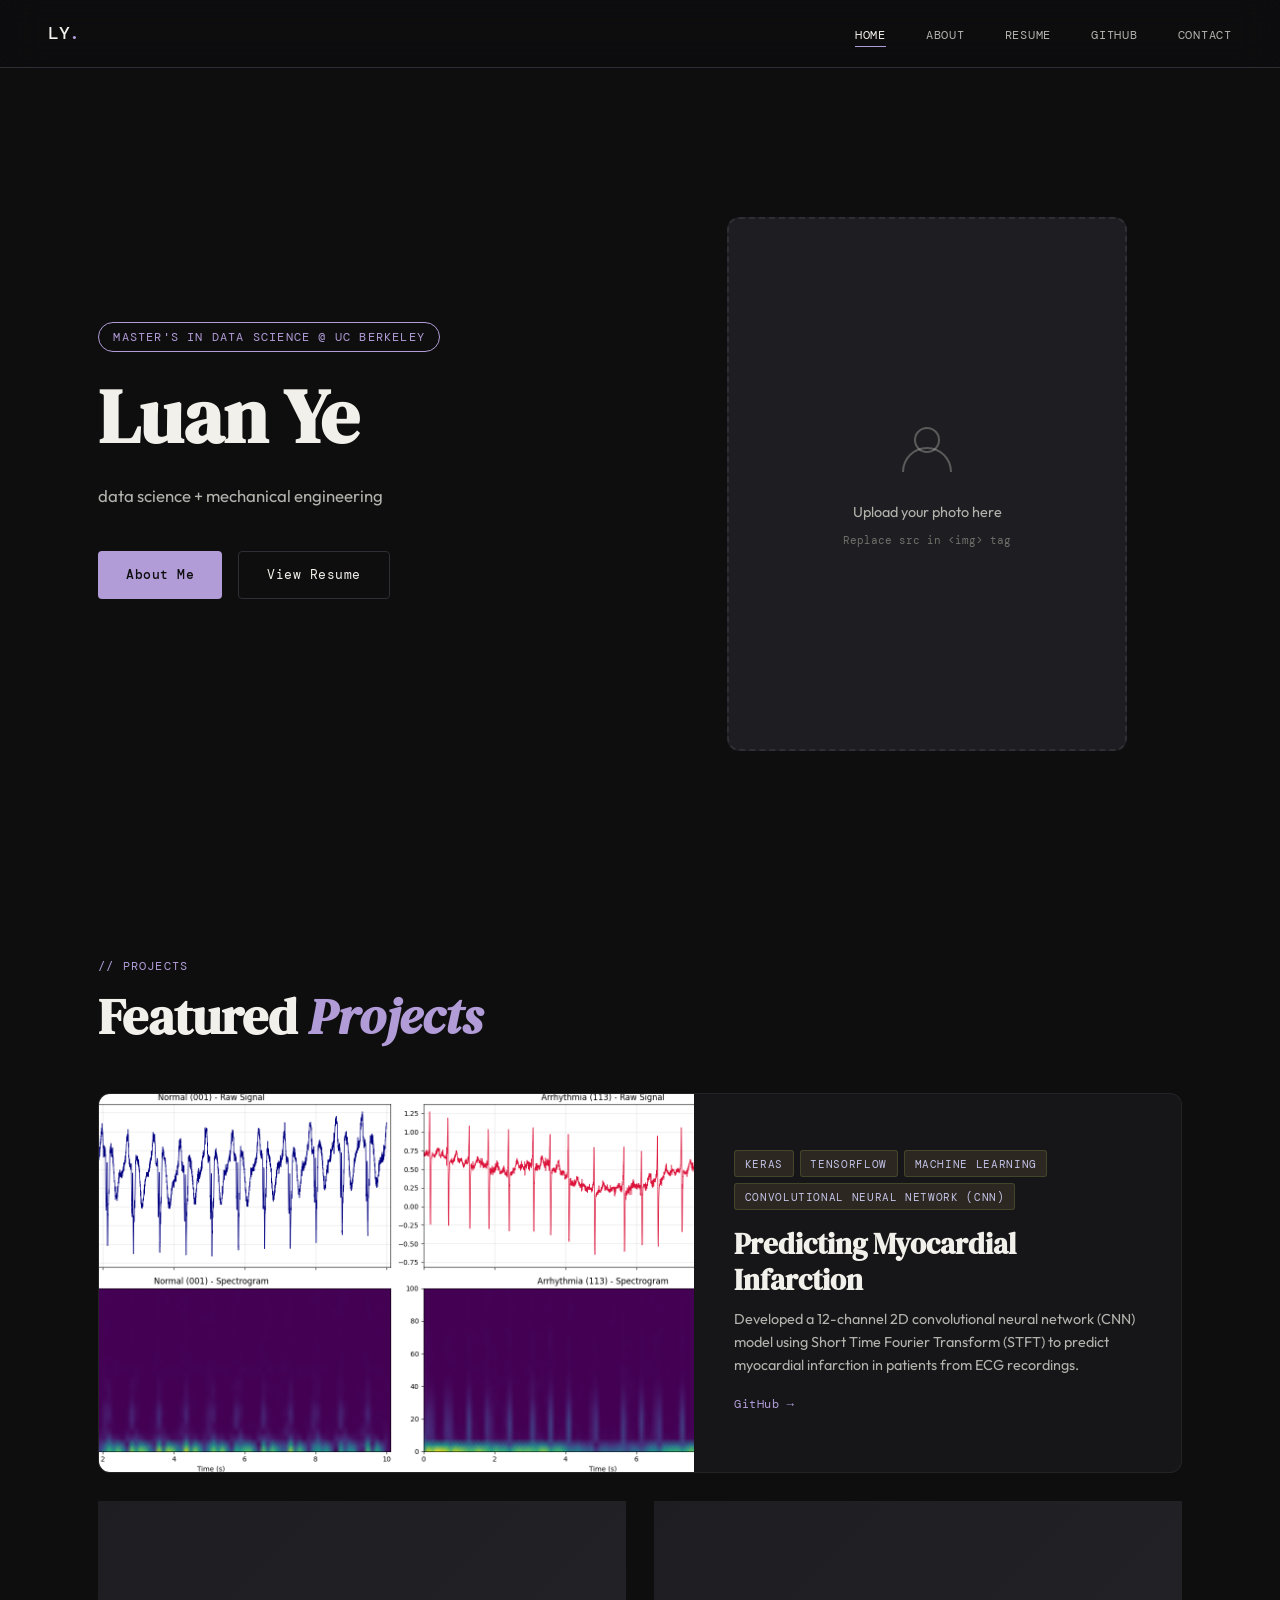
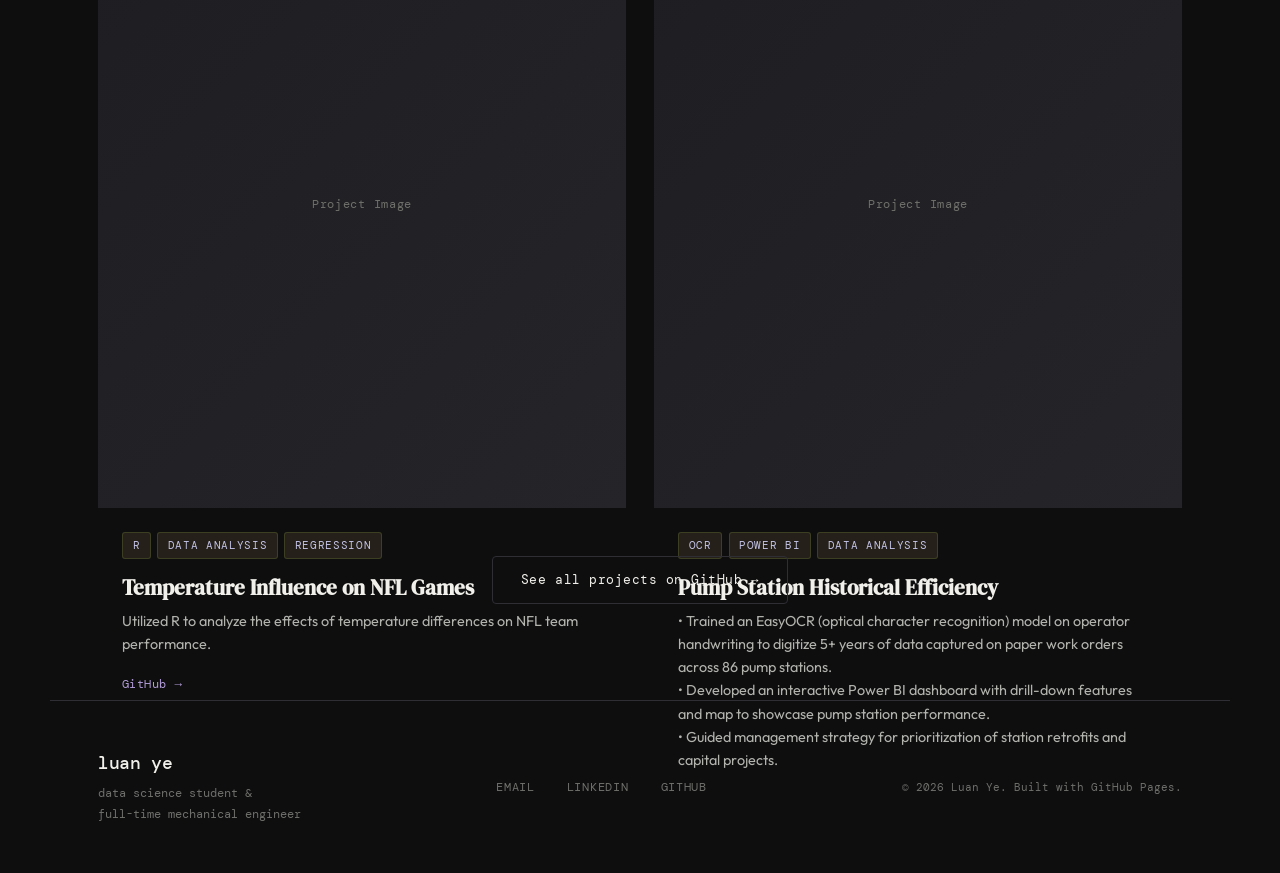
==== commit 7327d5d9: "Update index.html" ====
--- a/index.html
+++ b/index.html
@@ -83,7 +83,7 @@
         </div>
       </div>
 
-      <div class="project-card">
+      <div class="project-card-large">
         <div class="project-img-wrap">
           <div class="project-img-placeholder">
             <span>Project Image</span>
@@ -101,7 +101,7 @@
         </div>
       </div>
 
-      <div class="project-card">
+      <div class="project-card-large">
         <div class="project-img-wrap">
           <div class="project-img-placeholder">
             <span>Project Image</span>
--- a/style.css
+++ b/style.css
@@ -421,7 +421,10 @@
    PROJECTS SECTION
 ============================================ */
 .projects-section {
-  padding: 6rem 3rem;
+  padding-top: 3.5rem;
+  padding-right: 3rem;
+  padding-bottom: 6rem;
+  padding-left: 3rem;
   max-width: var(--max-w);
   margin: 0 auto;
 }
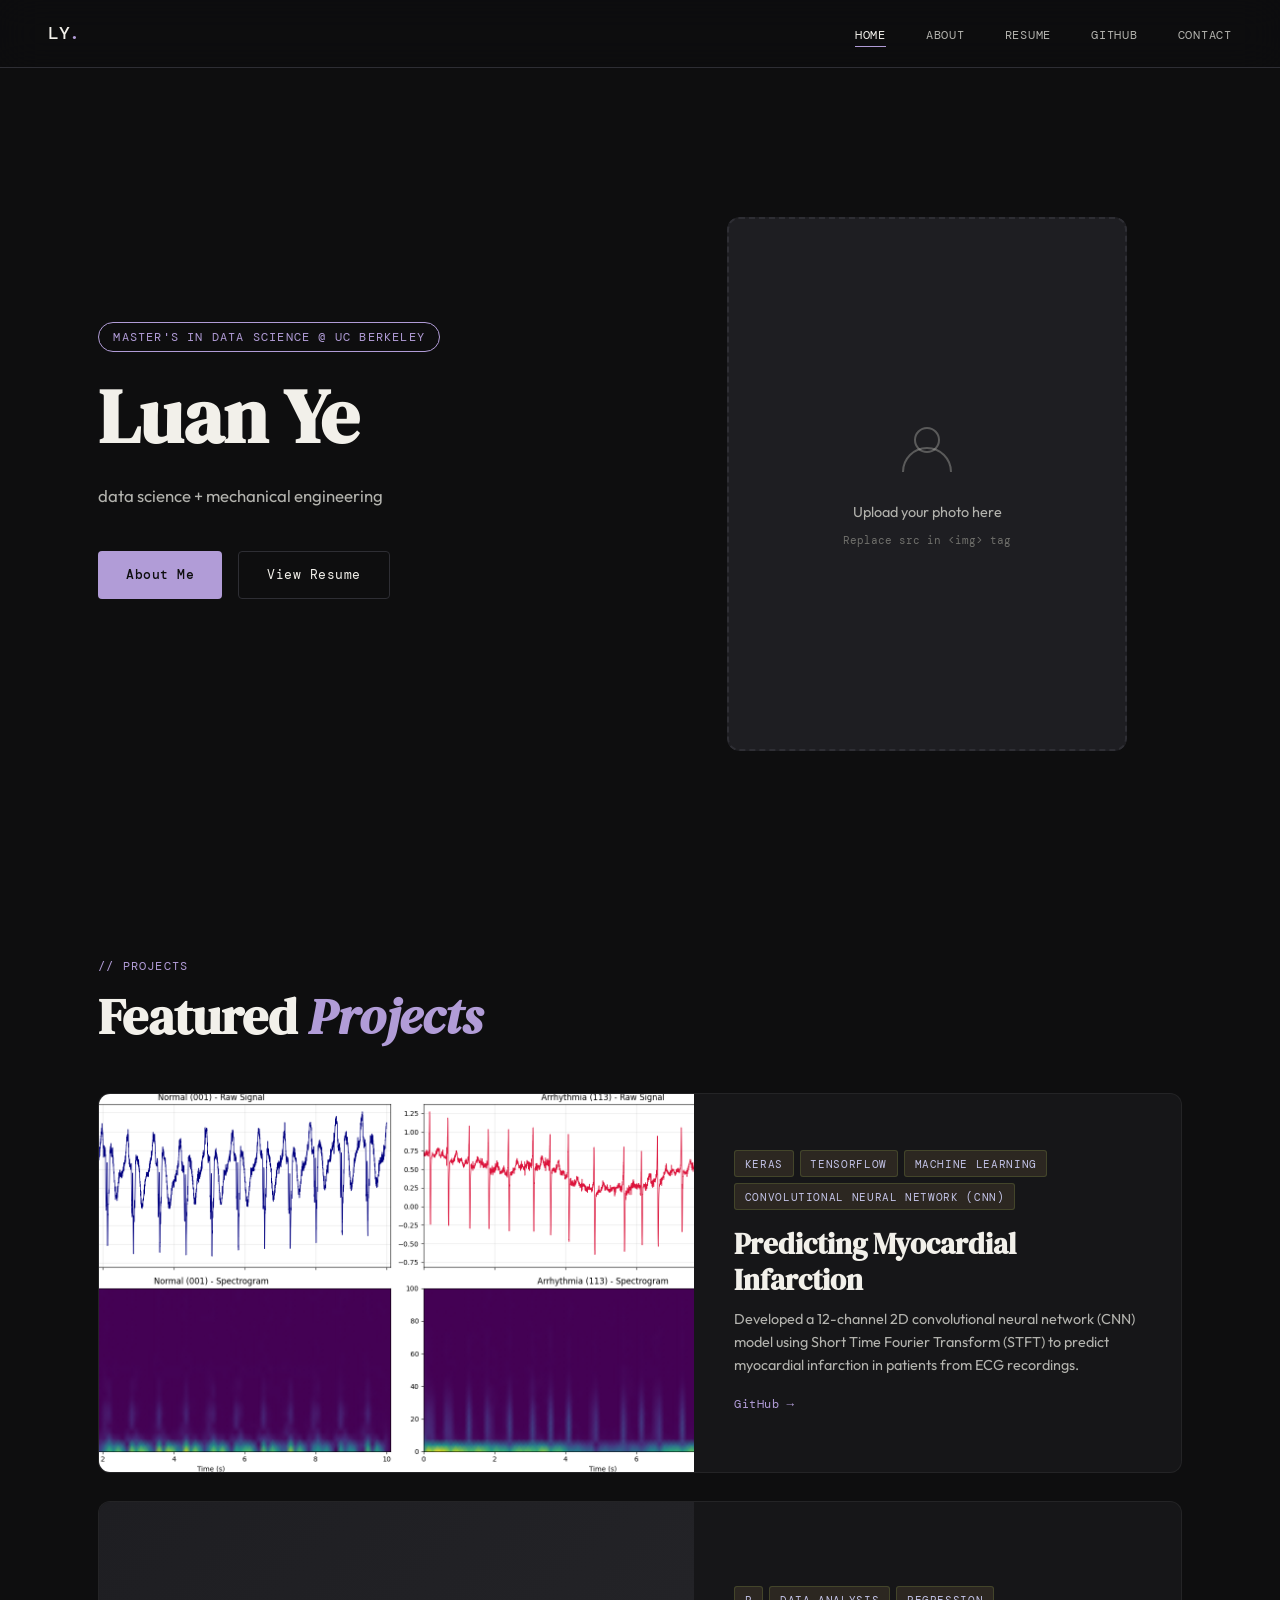
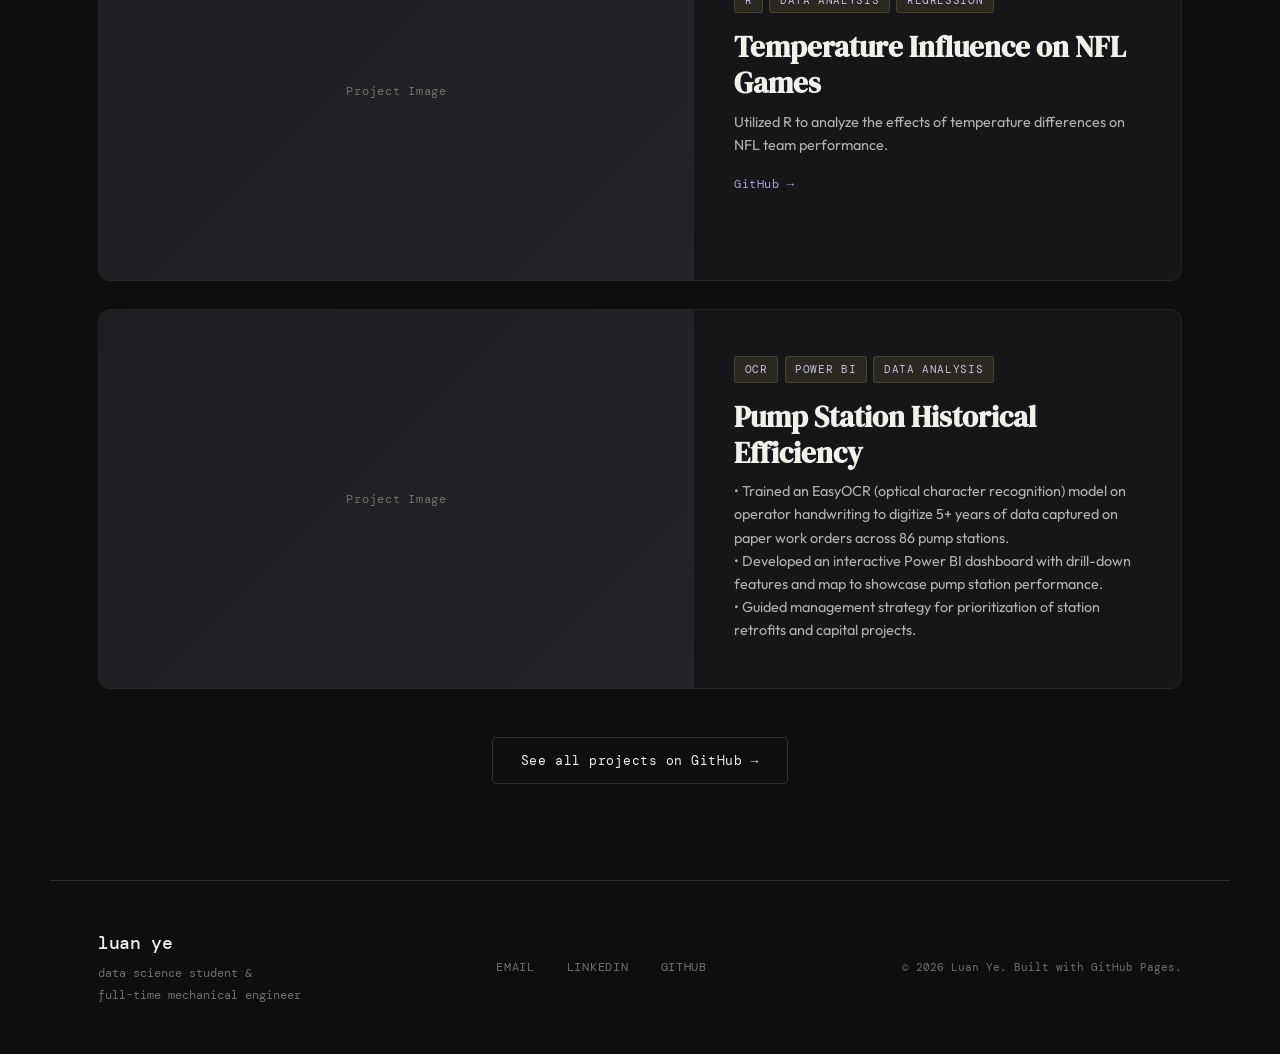
==== commit 63b58c57: "Update index.html" ====
--- a/index.html
+++ b/index.html
@@ -83,7 +83,7 @@
         </div>
       </div>
 
-      <div class="project-card-large">
+      <div class="project-card large">
         <div class="project-img-wrap">
           <div class="project-img-placeholder">
             <span>Project Image</span>
@@ -101,7 +101,7 @@
         </div>
       </div>
 
-      <div class="project-card-large">
+      <div class="project-card large">
         <div class="project-img-wrap">
           <div class="project-img-placeholder">
             <span>Project Image</span>
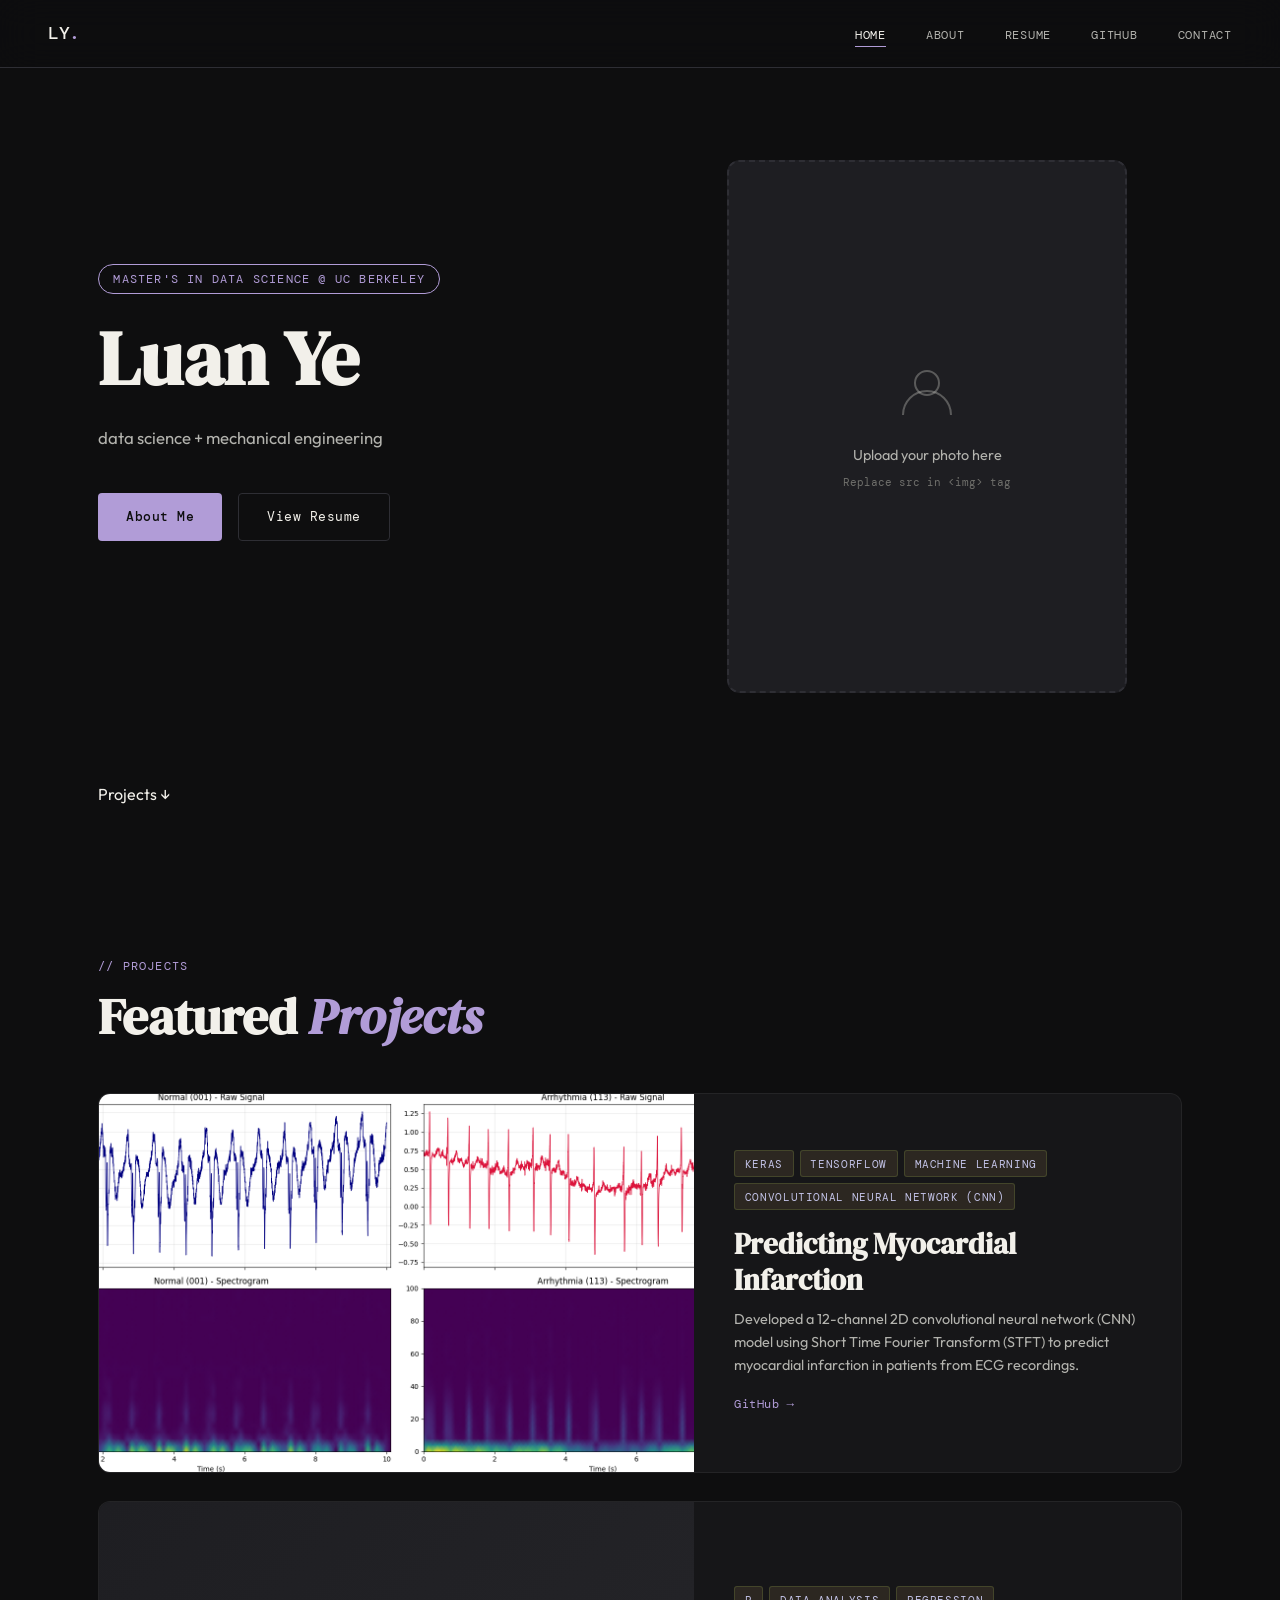
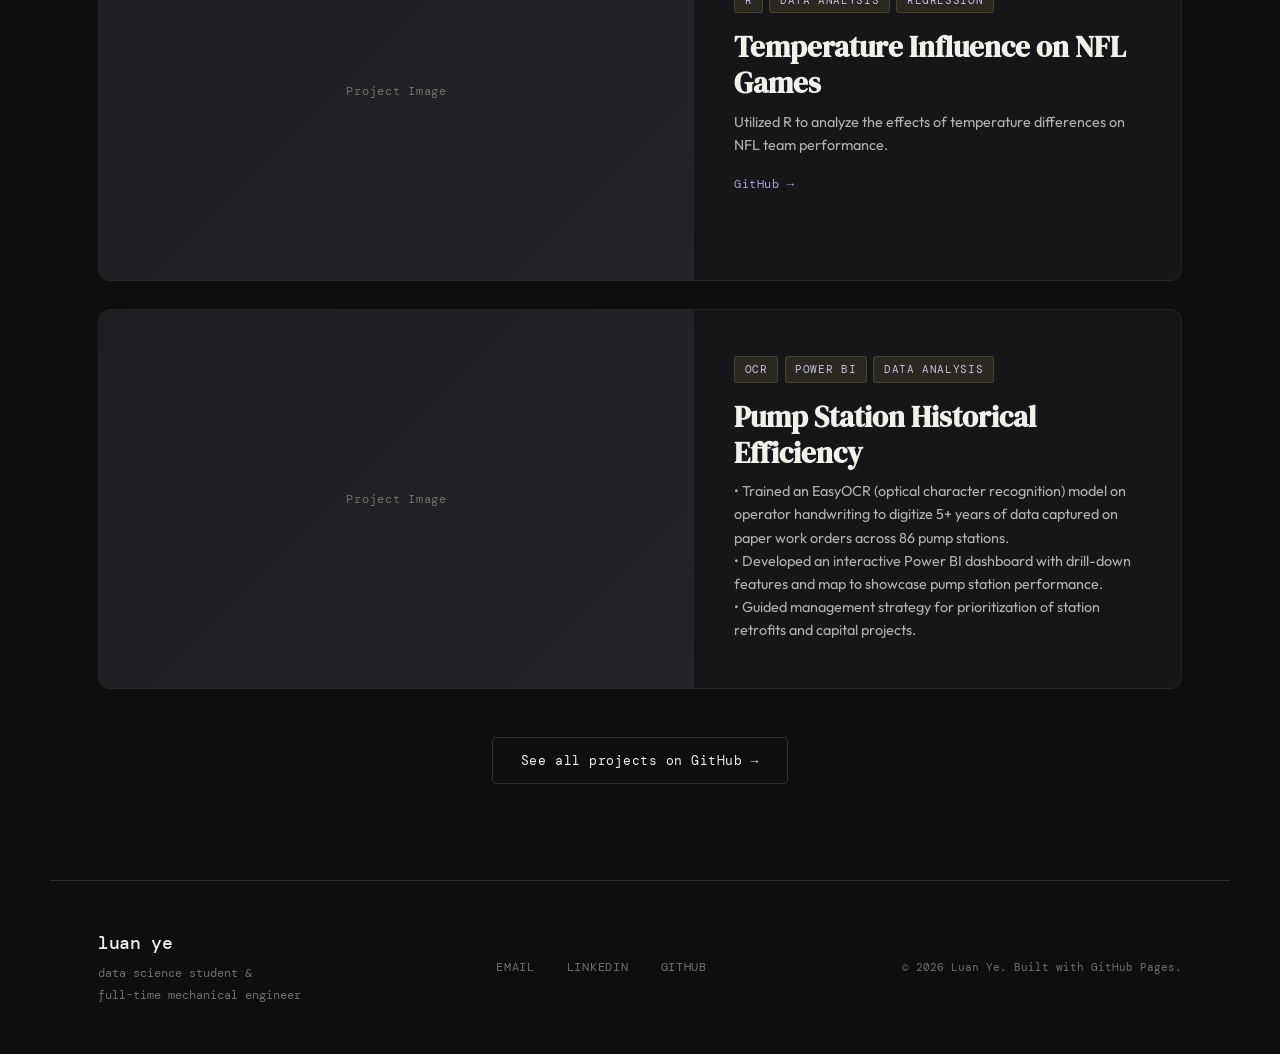
==== commit 030aba34: "Update index.html" ====
--- a/index.html
+++ b/index.html
@@ -56,10 +56,16 @@
         <div class="frame-accent bottom-right"></div>
       </div>
     </div>
+
+    <div class="hero-scroll-indicator">
+  <a href="#projects" class="scroll-down">
+    Projects <span class="arrow">↓</span>
+  </a>
+</div>
   </section>
 
   <!-- PROJECTS -->
-  <section class="projects-section">
+  <section class="projects-section" id="projects">
     <div class="section-header">
       <div class="section-label">// Projects</div>
       <h2>Featured <em>Projects</em></h2>
--- a/style.css
+++ b/style.css
@@ -612,7 +612,7 @@
    PAGE HERO (inner pages)
 ============================================ */
 .page-hero {
-  padding: calc(var(--nav-h) + 5rem) 3rem 4rem;
+  padding: calc(var(--nav-h) + 5rem) 3rem 2rem;
   max-width: var(--max-w);
   margin: 0 auto;
   border-bottom: 1px solid var(--border);
@@ -787,16 +787,9 @@
    CONTACT PAGE
 ============================================ */
 .contact-section {
-  padding: 5rem 3rem 6rem;
+  padding: 2rem 3rem 6rem;
   max-width: var(--max-w);
   margin: 0 auto;
-}
-
-.contact-grid {
-  display: grid;
-  grid-template-columns: 1fr 1fr;
-  gap: 5rem;
-  align-items: start;
 }
 
 .contact-intro {
@@ -869,92 +862,6 @@
 }
 
 .contact-channel:hover .channel-arrow { color: var(--accent); }
-
-.availability-badge {
-  display: inline-flex;
-  align-items: center;
-  gap: 0.6rem;
-  font-family: var(--mono);
-  font-size: 0.75rem;
-  color: var(--text-muted);
-  letter-spacing: 0.02em;
-  padding: 0.6rem 1.1rem;
-  background: var(--bg-2);
-  border: 1px solid var(--border);
-  border-radius: 100px;
-}
-
-.avail-dot {
-  width: 8px;
-  height: 8px;
-  border-radius: 50%;
-  background: var(--accent);
-  animation: pulse 2s ease infinite;
-}
-
-.contact-form-wrapper {
-  background: var(--bg-2);
-  border: 1px solid var(--border);
-  border-radius: var(--radius-lg);
-  padding: 2.5rem;
-}
-
-.contact-form-wrapper h3 {
-  font-family: var(--serif);
-  font-size: 1.5rem;
-  margin-bottom: 0.5rem;
-}
-
-.form-note {
-  font-family: var(--mono);
-  font-size: 0.72rem;
-  color: var(--text-dim);
-  margin-bottom: 2rem;
-  line-height: 1.5;
-}
-
-.form-note a { color: var(--accent); text-decoration: underline; }
-
-.contact-form {
-  display: flex;
-  flex-direction: column;
-  gap: 1.25rem;
-}
-
-.form-group {
-  display: flex;
-  flex-direction: column;
-  gap: 0.4rem;
-}
-
-.form-group label {
-  font-family: var(--mono);
-  font-size: 0.72rem;
-  letter-spacing: 0.08em;
-  text-transform: uppercase;
-  color: var(--text-dim);
-}
-
-.form-group input,
-.form-group textarea {
-  background: var(--bg-3);
-  border: 1px solid var(--border);
-  border-radius: var(--radius);
-  padding: 0.75rem 1rem;
-  color: var(--text);
-  font-family: var(--sans);
-  font-size: 0.9rem;
-  outline: none;
-  transition: border-color 0.2s;
-  resize: vertical;
-}
-
-.form-group input:focus,
-.form-group textarea:focus {
-  border-color: var(--accent);
-}
-
-.form-submit { width: 100%; justify-content: center; margin-top: 0.5rem; }
 
 /* ============================================
    FOOTER
